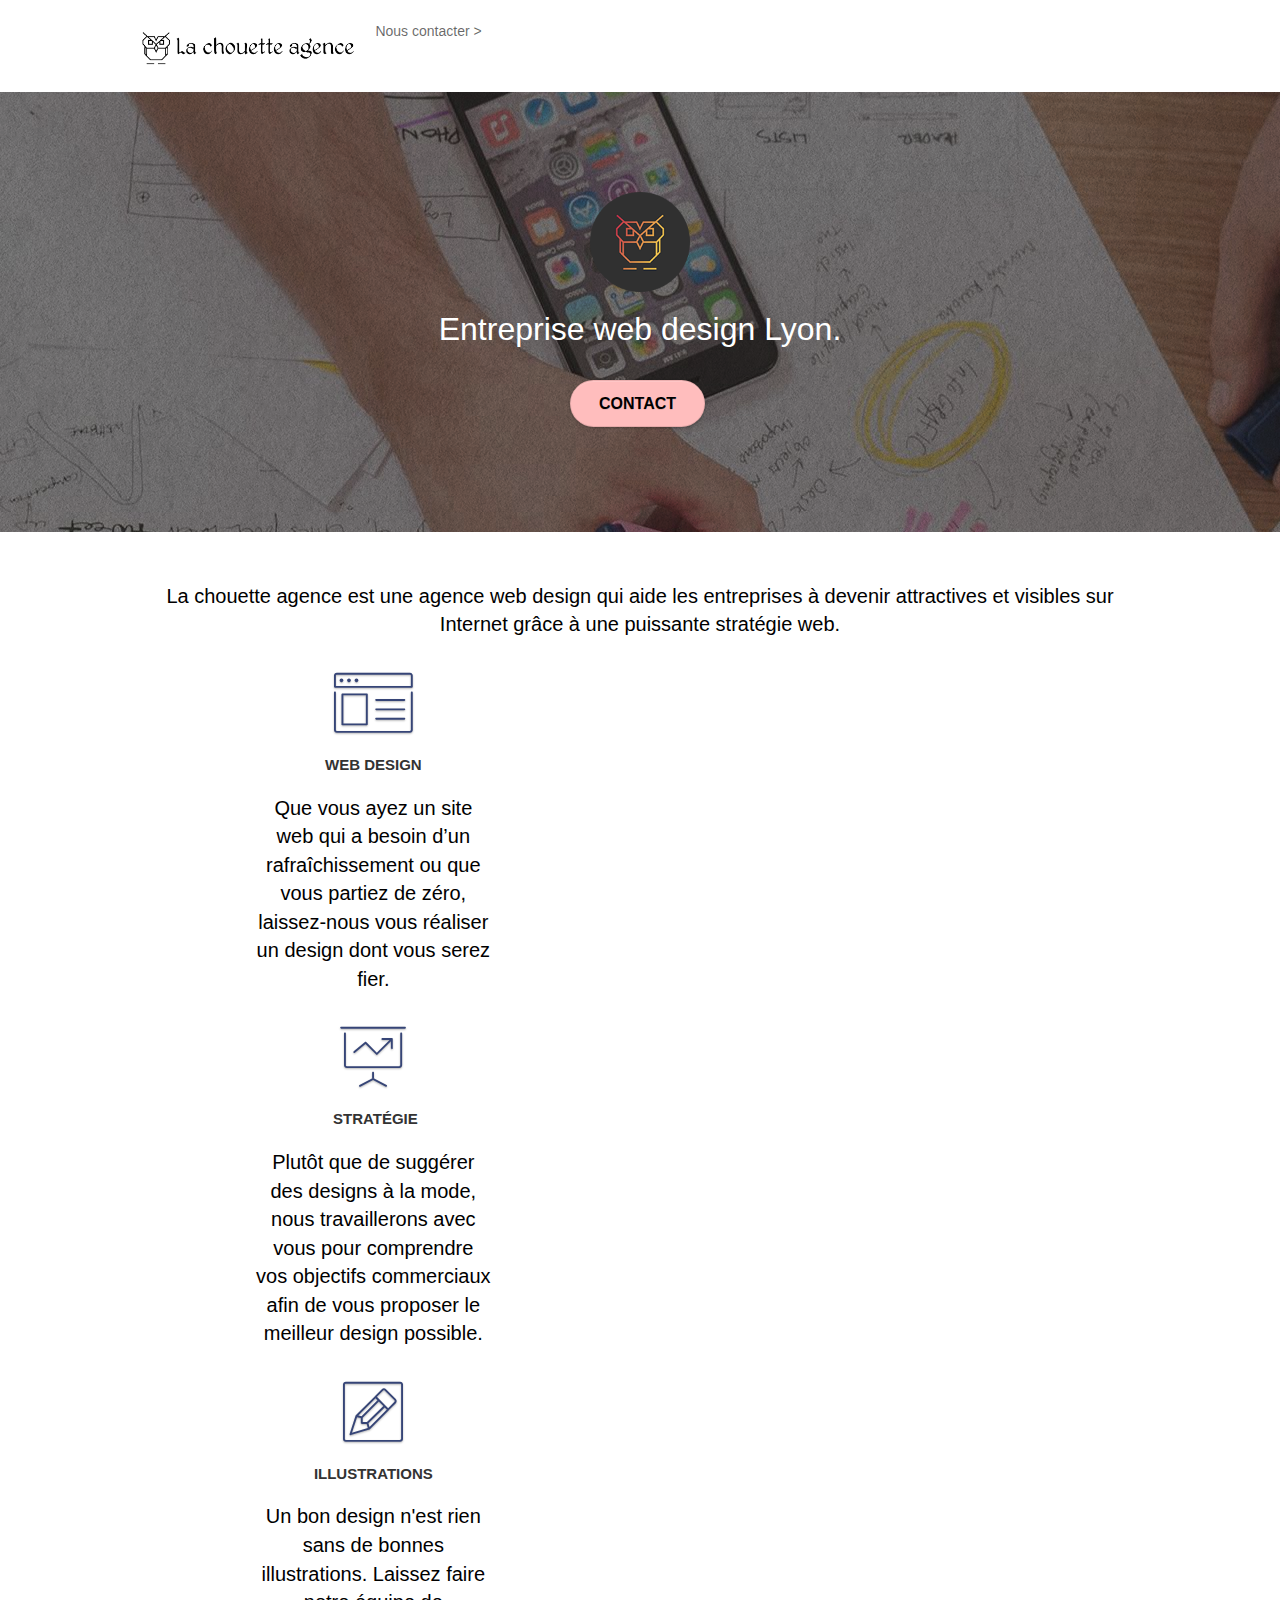
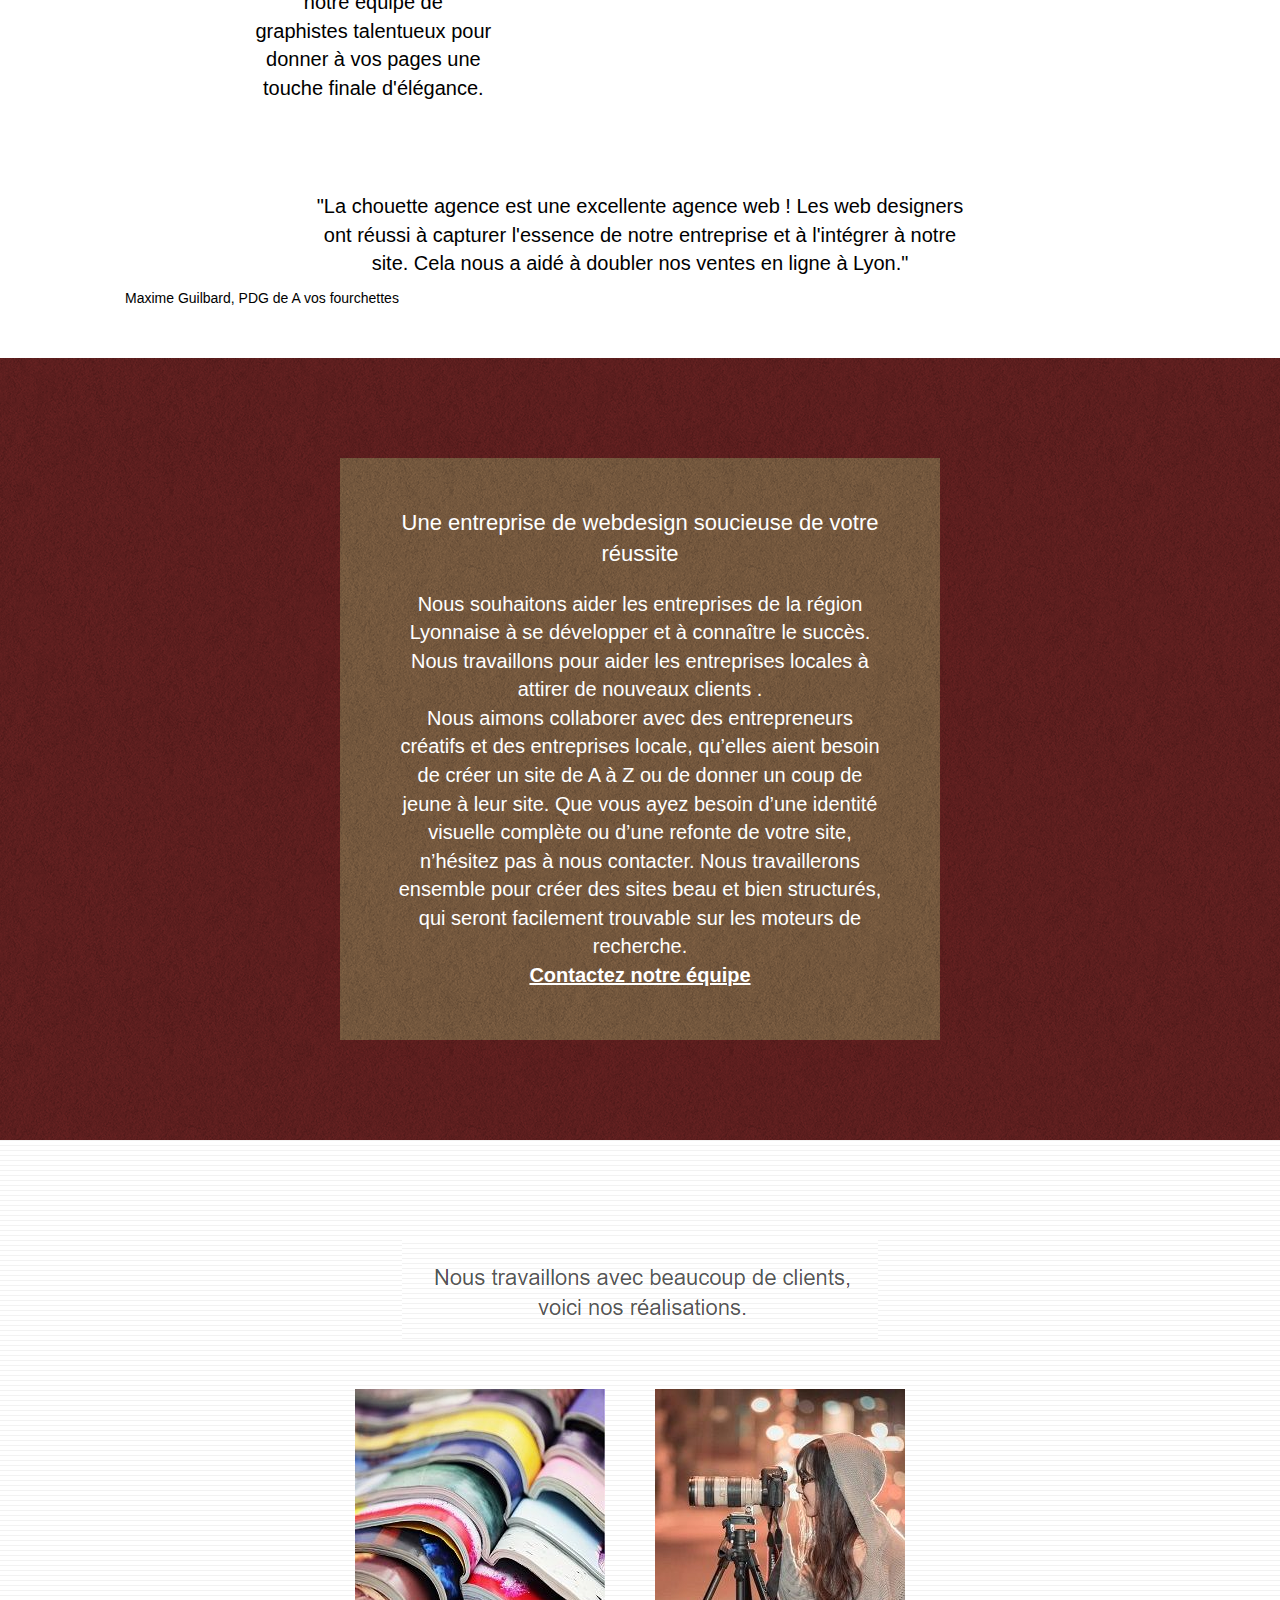
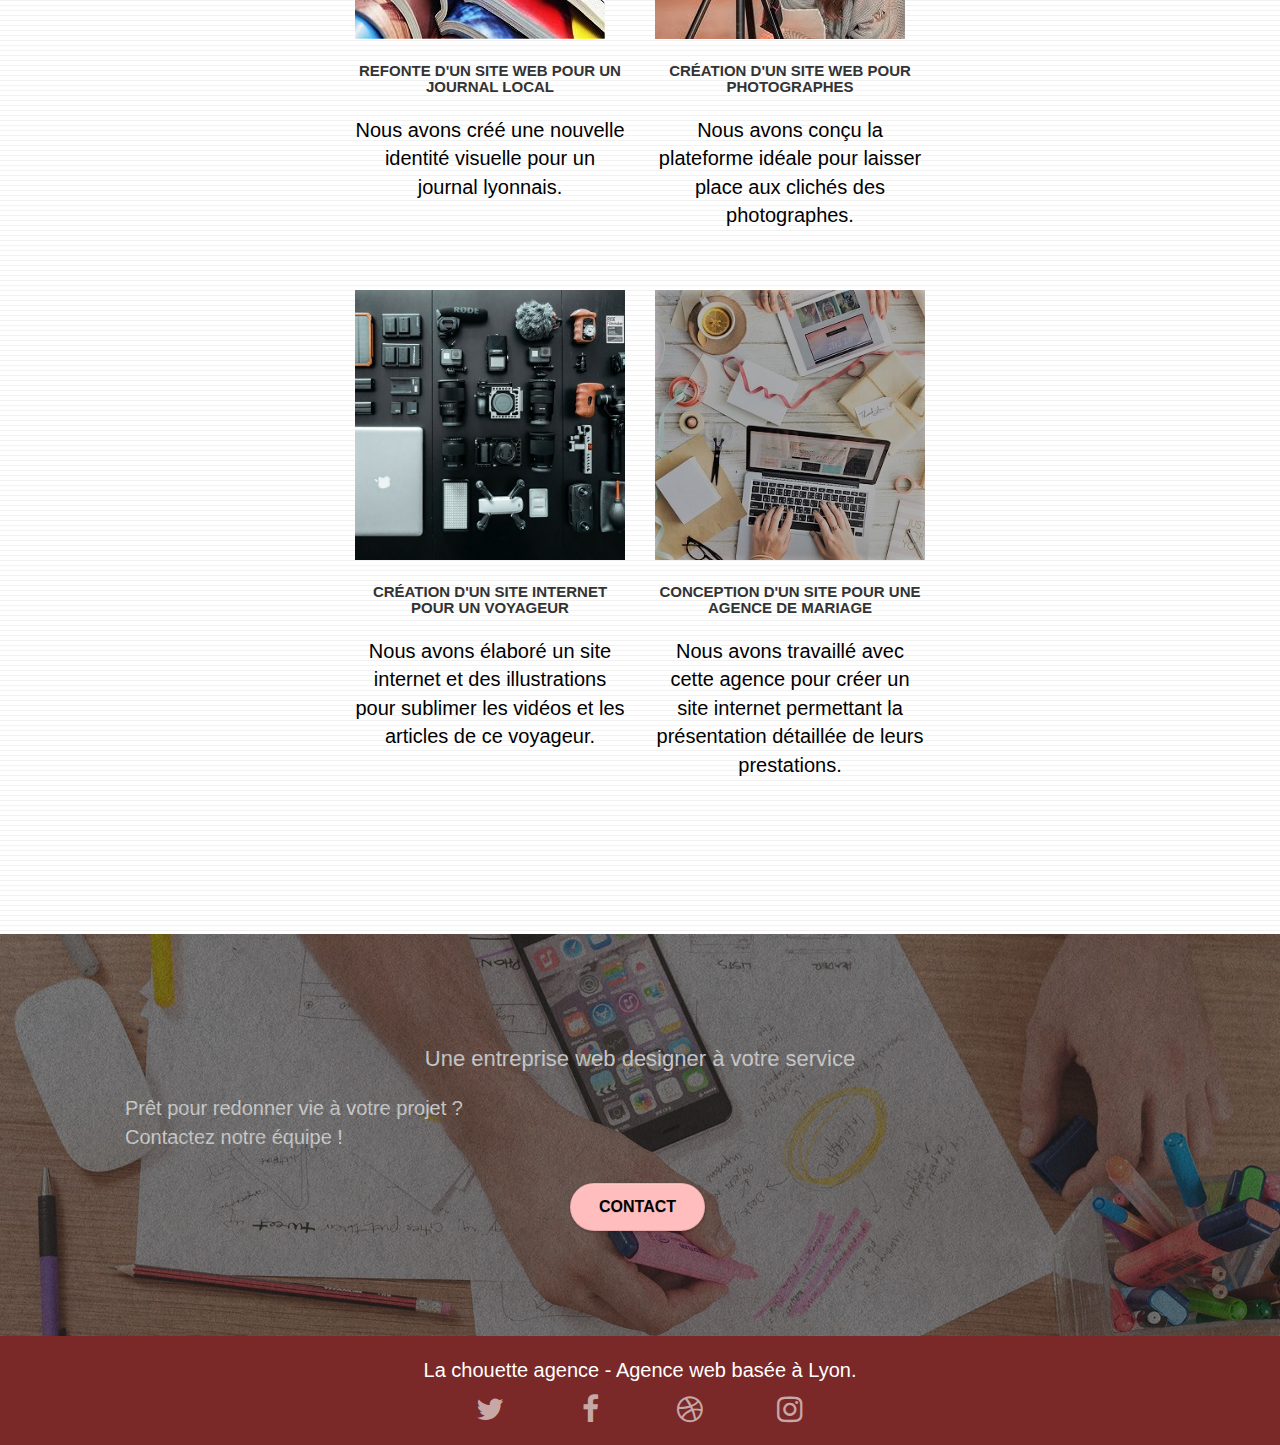
==== index.html @ 194d3751 "Correction erreurs w3c" ====
<!doctype html>
<html lang="fr">
<head>
	<meta charset="utf-8">
	<meta name="keywords" content="seo, google, site web, site internet, agence design paris, agence design, agence design,agence design,agence design,agence design,agence design,agence design,agence design,agence design">
    <meta name="description" content="Agence web design basée sur Lyon spécialisée dans la création, la refonte de site internet pour aider les entreprises locales à attirer de nouveaux clients.">
	<meta name="viewport" content="width=device-width, initial-scale=1.0, viewport-fit=cover">
	<meta name="robot" content="noindex,follow">
    <link rel="shortcut icon" type="image/png" href="favicon.jpg">
    
	<link rel="stylesheet" type="text/css" href="./css/bootstrap.min.css">
	<link rel="stylesheet" type="text/css" href="style.css">
	<link rel="stylesheet" type="text/css" href="./css/font-awesome.min.css">
	<link rel="stylesheet" type="text/css" href="./css/et-line.min.css">


    <title>La chouette agence - Accueil</title>

    
<!-- Analytics -->
 
<!-- Analytics END -->
    
</head>
<body>
<!-- Principal conteneur -->
<div class="page-container">
    
<!-- bloc-0 -->
<div class="bloc bgc-white l-bloc " id="bloc-0">
	<div class="container bloc-sm">

		<nav class="navigation navbar row">
			<div class="navbar-header">
				<a class="navbar-brand" href="index.html"><img src="img/la-chouette-agence.png" alt="paris web design logo agence web meilleure agence" height="40" /></a>
				<button id="nav-toggle" type="button" class="ui-navbar-toggle navbar-toggle" data-toggle="collapse" data-target=".navbar-1">
					<span class="sr-only">Toggle navigation</span>
				</button>
			</div>
			<div class="contact"><a href="contact.html">Nous contacter &gt;</a></div>
		</nav>
	</div>
</div>
<!-- bloc-0 END -->

<!-- bloc-1-presentation -->
<div class="bloc bgc-dark-slate-blue bg-banniere d-bloc bg-t-edge bloc-bg-texture texture-paper b-parallax" id="bloc-1-hero">
	<div class="container bloc-lg">
		<div class="row tight-width-whitespace">
			<div class="col-sm-12">
				<img src="img/logo.png" class="center-block image-resize-mode" width="100" alt="La chouette agence, agence web paris, création logo paris" />
				<h1 class="text-center hero-bloc-text tc-white ">
					Entreprise web design Lyon.
					</h1>
				<div class="text-center">
					<a href="contact.html" class="btn btn-lg btn-clean btn-rd cta-hero btn-atomic-tangerine" id="cta-hero">Contact</a>
				</div>
			</div>
		</div>
	</div>
</div>
<!-- bloc-1-presentation END -->

<!-- bloc-2-services -->
<div class="bloc bgc-white l-bloc" id="bloc-2-services">
	<div class="container bloc-md">
		<div class="row introduction">
			<p class="intro col-sm-12 text-center">
			La chouette agence est une agence web design qui aide les entreprises à devenir attractives et visibles sur Internet grâce à une puissante stratégie web.
			</p>
		</div>

		<div class="row voffset-lg med-width-whitespace">
			<div class="col-sm-4">
				<div class="text-center">
					<span class="et-icon-browser sm-shadow icon-dark-slate-blue icons icon-lg"></span>
				</div>
				<h3 class="mg-md text-center">
					Web design
				</h3>
				<p class="text-center">
					Que vous ayez un site web qui a besoin d&rsquo;un rafraîchissement ou que vous partiez de zéro, laissez-nous vous réaliser un design dont vous serez fier.
				</p>
			</div>
			<div class="col-sm-4">
				<div class="text-center">
					<span class="et-icon-presentation sm-shadow icon-dark-slate-blue icons icon-lg"></span>
				</div>
				<h3 class="mg-md text-center">
					&nbsp;Stratégie
				</h3>
				<p class="text-center ">
					Plutôt que de suggérer des designs à la mode, nous travaillerons avec vous pour comprendre vos objectifs commerciaux afin de vous proposer le meilleur design possible.<br>
				</p>
			</div>
			<div class="col-sm-4">
				<div class="text-center">
					<span class="et-icon-edit sm-shadow icon-dark-slate-blue icons icon-lg"></span>
				</div>
				<h3 class="mg-md text-center">
					Illustrations
				</h3>
				<p class="text-center ">
					Un bon design n'est rien sans de bonnes illustrations. Laissez faire notre équipe de graphistes talentueux pour donner à vos pages une touche finale d'élégance.
				</p>
			</div>
		</div>
		<div class="row voffset-lg voffset">
			<div class="col-xs-12 col-md-8 col-md-offset-2 text-center notice">
				<p class="quote">"La chouette agence est une excellente agence web ! Les web designers ont réussi à capturer l'essence de notre entreprise et à l'intégrer à notre site. Cela nous a aidé à doubler nos ventes en ligne à Lyon."</div> 
				<div class="author">Maxime Guilbard, PDG de A vos fourchettes</div>
			</div>
		</div>
	</div>
</div>
<!-- bloc-2-services END -->

<!-- bloc-3-what-i-do -->
<div class="bloc tc-white bgc-atomic-tangerine bg-presentation d-bloc bloc-bg-texture texture-paper b-parallax" id="bloc-3-what-i-do">
	<div class="container bloc-lg">
		<div class="row tight-width-whitespace black-background">
			<div class="col-sm-12">
				<h2 class="mg-md text-center tc-white">
					Une entreprise de webdesign soucieuse de votre réussite
				</h2>
				<p class="text-center white">
					Nous souhaitons aider les entreprises de la région Lyonnaise à se développer et à connaître le succès. Nous travaillons pour aider les entreprises locales à attirer de nouveaux clients .<br>
					Nous aimons collaborer avec des entrepreneurs créatifs et des entreprises locale, qu’elles aient besoin de créer un site de A à Z ou de donner un coup de jeune à leur site. Que vous ayez besoin d’une identité visuelle complète ou d’une refonte de votre site, n’hésitez pas à nous contacter. Nous travaillerons ensemble pour créer des sites beau et bien structurés, qui seront facilement trouvable sur les moteurs de recherche. <br><a class="ltc-white bold-link" href="contact.html">Contactez notre équipe</a><br>
				</p>
			</div>
		</div>
	</div>
</div>
<!-- bloc-3-what-i-do END -->

<!-- bloc-4-portfolio -->
<div class="bloc bgc-white bg-lines-h2-bg bg-repeat l-bloc" id="bloc-4-portfolio">
	<div class="container bloc-lg">
		<div class="row">
			<div class="col-sm-12 text-center">
				<img alt="agence web, agence web paris, web design paris, stratégie web" src="img/title2.png" />
			</div>
		</div>
		<div class="row tight-width-whitespace portfolio-row">
			<div class="col-sm-6">
				<a href="#" data-lightbox="img/1.jpg" data-gallery-id="gallery-1" data-caption="Refonte d'un site web pour un journal local" data-frame="snapshot-lb"><img src="img/1.jpg" alt="paris web design logo agence web meilleure agence et refonte site web journal" class="img-responsive portfolio-thumb" /></a>
				<h3 class="mg-md text-center">
					Refonte d'un site web pour un journal local
				</h3>
				<p class="text-center">
					Nous avons créé une nouvelle identité visuelle pour un journal lyonnais.
				</p>
			</div>
			<div class="col-sm-6">
				<a href="#" data-lightbox="img/2.jpg" data-gallery-id="gallery-1" data-caption="Création d'un site web pour photographes" data-frame="snapshot-lb"><img src="img/2.jpg" class="img-responsive portfolio-thumb" alt="paris web design logo agence web meilleure agence, Création d'un site web pour photographes" /></a>
				<h3 class="mg-md text-center">
					Création d'un site web pour photographes
				</h3>
				<p class="text-center">
					Nous avons conçu la plateforme idéale pour laisser place aux clichés des photographes.
				</p>
			</div>
		</div>
		<div class="row tight-width-whitespace portfolio-row">
			<div class="col-sm-6">
				<a href="#" data-lightbox="img/3.bmp" data-gallery-id="gallery-1" data-caption="Création d'un site internet pour un voyageur" data-frame="snapshot-lb"><img src="img/3.bmp" class="img-responsive portfolio-thumb" alt="paris web design logo agence web meilleure agence, Création d'un site web pour voyageur"/></a>
				<h3 class="mg-md text-center">
					Création d'un site internet pour un voyageur
				</h3>
				<p class="text-center">
					Nous avons élaboré un site internet et des illustrations pour sublimer les vidéos et les articles de ce voyageur.
				</p>
			</div>
			<div class="col-sm-6">
				<a href="#" data-lightbox="img/4.bmp" data-gallery-id="gallery-1" data-caption="Conception d'un site pour une agence de mariage" data-frame="snapshot-lb"><img src="img/4.bmp" class="img-responsive portfolio-thumb" alt="paris web design logo agence web meilleure agence, Création d'un site web pour agence de mariage" /></a>
				<h3 class="mg-md text-center">
					Conception d'un site pour une agence de mariage
				</h3>
				<p class="text-center">
					Nous avons travaillé avec cette agence pour créer un site internet permettant la présentation détaillée de leurs prestations.
				</p>
			</div>
		</div>
	</div>
</div>
<!-- bloc-4-portfolio END -->

<!-- bloc-5-cta -->
<div class="bloc bgc-dark-slate-blue bg-banniere d-bloc bloc-bg-texture texture-paper" id="bloc-5-cta">
	<div class="container bloc-lg">
		<div class="row">
			<h2 class="mg-md text-center tc-white">
				Une entreprise web designer à votre service
			</h2>
			<p class="white">
				Prêt pour redonner vie à votre projet ?<br>Contactez notre équipe !
			</p>
			<div class="col-sm-12 text-center">
				<a href="contact.html" class="btn btn-atomic-tangerine btn-clean btn-rd btn-lg cta-hero">Contact</a>
			</div>
		</div>
	</div>
</div>
<!-- bloc-5-cta END -->

<!-- Footer - bloc-8 -->
<div class="bloc bgc-atomic-tangerine d-bloc" id="bloc-8">
	<div class="container bloc-sm">
		<div class="row">
			<div class="col-sm-12">
				<p class="text-center white">
					La chouette agence - Agence web basée à Lyon.<br>
				</p>
				<div class="row row-no-gutters social">
					<div class="col-sm-3">
						<div class="text-center">
							<a class="social" href="index.html"><span class="fa fa-twitter icon-md"></span></a>
						</div>
					</div>
					<div class="col-sm-3">
						<div class="text-center">
							<a class="social" href="index.html"><span class="fa fa-facebook icon-md"></span></a>
						</div>
					</div>
					<div class="col-sm-3">
						<div class="text-center">
							<a class="social" href="index.html"><span class="fa fa-dribbble icon-md"></span></a>
						</div>
					</div>
					<div class="col-sm-3">
						<div class="text-center">
							<a class="social" href="index.html"><span class="fa fa-instagram icon-md"></span></a>
						</div>
					</div>
				</div>
			</div>
		</div>
	</div>
</div>
<!-- Footer - bloc-8 END -->

<!-- Principal conteneur END -->
<script src="./js/jquery-2.1.0.min.js"></script>
<script src="./js/bootstrap.js"></script>
<script src="./js/blocs.js"></script>
<script src="./js/jquery.touchSwipe.js" defer></script>
<script src="./js/gmaps.js"></script>
</body>
</html>
---- style.css ----
body{margin:0;padding:0;background:#FFF;overflow-x:hidden;-webkit-font-smoothing:antialiased;-moz-osx-font-smoothing:grayscale}.contact_information{display:flex;flex-direction:column;color:#000}.text-center{color:#000}.all_form{display:flex;flex-direction:column}p{font-size:11px}.bloc-7{display:flex;flex-direction:column}a,button{transition:all .3s ease-in-out;outline:none!important}label{color:#000}a:hover{text-decoration:none;cursor:pointer}.details{color:#000}.quote{color:#000}#page-loading-blocs-notifaction{position:fixed;top:0;bottom:0;width:100%;z-index:100000;background:#FFF url(img/pageload-spinner.gif) no-repeat center center}.bloc{width:100%;clear:both;background:50% 50% no-repeat;padding:0 50px;-webkit-background-size:cover;-moz-background-size:cover;-o-background-size:cover;background-size:cover;position:relative}.author{color:#000}.bloc .container{padding-left:0;padding-right:0}.bloc-lg{padding:100px 50px}.bloc-md{padding:50px}.bloc-sm{padding:20px 50px}.bg-center,.bg-l-edge,.bg-r-edge,.bg-t-edge,.bg-b-edge,.bg-tl-edge,.bg-bl-edge,.bg-tr-edge,.bg-br-edge,.bg-repeat{-webkit-background-size:auto!important;-moz-background-size:auto!important;-o-background-size:auto!important;background-size:auto!important}.bg-repeat{background:repeat}.bg-t-edge{background:top no-repeat}.bloc-bg-texture::before{content:"";background-size:2px 2px;position:absolute;top:0;bottom:0;left:0;right:0}.texture-paper::before{background:url(img/texture-paper-compressor.png);background-size:280px 280px}.b-parallax{background-attachment:fixed}.d-bloc{color:rgba(255,255,255,.7)}.d-bloc button:hover{color:rgba(255,255,255,.9)}.d-bloc .icon-round,.d-bloc .icon-square,.d-bloc .icon-rounded,.d-bloc .icon-semi-rounded-a,.d-bloc .icon-semi-rounded-b{border-color:rgba(255,255,255,.9)}.d-bloc .divider-h span{border-color:rgba(255,255,255,.2)}.d-bloc .a-btn,.d-bloc .navbar a,.d-bloc .navbar-brand,.d-bloc a .icon-sm,.d-bloc a .icon-md,.d-bloc a .icon-lg,.d-bloc a .icon-xl,.d-bloc h1 a,.d-bloc h2 a,.d-bloc h3 a,.d-bloc h4 a,.d-bloc h5 a,.d-bloc h6 a,.d-bloc p a{color:rgba(255,255,255,.6)}.d-bloc .a-btn:hover,.d-bloc .navbar a:hover,.d-bloc .navbar-brand:hover,.d-bloc a:hover .icon-sm,.d-bloc a:hover .icon-md,.d-bloc a:hover .icon-lg,.d-bloc a:hover .icon-xl,.d-bloc h1 a:hover,.d-bloc h2 a:hover,.d-bloc h3 a:hover,.d-bloc h4 a:hover,.d-bloc h5 a:hover,.d-bloc h6 a:hover,.d-bloc p a:hover{color:rgba(255,255,255,1)}.d-bloc .navbar-toggle .icon-bar{background:rgba(255,255,255,1)}.d-bloc .btn-wire,.d-bloc .btn-wire:hover{color:rgba(255,255,255,1);border-color:rgba(255,255,255,1)}.d-bloc .panel{color:rgba(0,0,0,.5)}.d-bloc .panel button:hover{color:rgba(0,0,0,.7)}.d-bloc .panel icon{border-color:rgba(0,0,0,.7)}.d-bloc .panel .divider-h span{border-color:rgba(0,0,0,.1)}.d-bloc .panel .a-btn{color:rgba(0,0,0,.6)}.d-bloc .panel .a-btn:hover{color:rgba(0,0,0,1)}.d-bloc .panel .btn-wire,.d-bloc .panel .btn-wire:hover{color:rgba(0,0,0,.7);border-color:rgba(0,0,0,.3)}.d-bloc .panel,.l-bloc{color:rgba(0,0,0,.5)}.d-bloc .panel button:hover,.l-bloc button:hover{color:rgba(0,0,0,.7)}.l-bloc .icon-round,.l-bloc .icon-square,.l-bloc .icon-rounded,.l-bloc .icon-semi-rounded-a,.l-bloc .icon-semi-rounded-b{border-color:rgba(0,0,0,.7)}.d-bloc .panel .divider-h span,.l-bloc .divider-h span{border-color:rgba(0,0,0,.1)}.d-bloc .panel .a-btn,.l-bloc .a-btn,.l-bloc .navbar a,.l-bloc .navbar-brand,.l-bloc a .icon-sm,.l-bloc a .icon-md,.l-bloc a .icon-lg,.l-bloc a .icon-xl,.l-bloc h1 a,.l-bloc h2 a,.l-bloc h3 a,.l-bloc h4 a,.l-bloc h5 a,.l-bloc h6 a,.l-bloc p a{color:rgba(0,0,0,.6)}.d-bloc .panel .a-btn:hover,.l-bloc .a-btn:hover,.l-bloc .navbar a:hover,.l-bloc .navbar-brand:hover,.l-bloc a:hover .icon-sm,.l-bloc a:hover .icon-md,.l-bloc a:hover .icon-lg,.l-bloc a:hover .icon-xl,.l-bloc h1 a:hover,.l-bloc h2 a:hover,.l-bloc h3 a:hover,.l-bloc h4 a:hover,.l-bloc h5 a:hover,.l-bloc h6 a:hover,.l-bloc p a:hover{color:rgba(0,0,0,1)}.l-bloc .navbar-toggle .icon-bar{color:rgba(0,0,0,.6)}.d-bloc .panel .btn-wire,.d-bloc .panel .btn-wire:hover,.l-bloc .btn-wire,.l-bloc .btn-wire:hover{color:rgba(0,0,0,.7);border-color:rgba(0,0,0,.3)}.voffset{margin-top:30px}.voffset-lg{display:flex;flex-direction:column;margin-top:80px}.row-no-gutters{margin-right:0;margin-left:0}.row.row-no-gutters>[class^="col-"],.row.row-no-gutters>[class*=" col-"]{padding-right:0;padding-left:0}#bloc-1-hero h1{font-size:32px}.navbar{margin-bottom:0;z-index:1}.navbar-brand{height:auto;padding:3px 15px;font-size:25px;font-weight:400;font-weight:600;line-height:44px}.navbar-brand img{max-height:200px;margin:0 5px 0 0;display:inline}.navbar-brand img[src$=svg]{min-width:100px}.nav-center .navbar-brand img{margin:0}.navbar .nav{padding-top:2px;margin-right:-16px;float:right;z-index:1}.nav>li{float:left;margin-top:4px;font-size:16px}.navbar-nav .open .dropdown-menu>li>a{text-align:inherit}.nav>li a:hover,.nav>li a:focus{background:transparent}.navbar-toggle{margin:10px 10px 0 0;border:0}.navbar-toggle:hover{background:transparent!important}.navbar-toggle .icon-bar{background-color:rgba(0,0,0,.5);width:26px}.nav-invert .navbar .nav{float:left}.nav-invert .navbar-header,.nav-invert .navbar-brand{float:right;position:relative;z-index:2}.nav>li>.dropdown a{background:none!important;display:block;padding:14px 15px}nav .caret{margin:0 5px}.dropdown-menu .dropdown-menu{top:-8px;left:100%}.dropdown-menu .dropmenu-flow-right{top:100%;left:0;margin-left:-1px;border-top-left-radius:0;border-top-right-radius:0}.dropdown-menu .dropdown span{border:4px solid #000;border-top-color:transparent;border-right-color:transparent;border-bottom-color:transparent;margin:6px -5px 0 0!important;float:right}.mg-md{margin-top:10px;margin-bottom:20px}.mg-lg{margin-top:10px;margin-bottom:40px}.btn{margin:0 5px 5px 0}.btn.pull-right{margin:0 0 5px 5px}.btn-d,.btn-d:hover,.btn-d:focus{color:#FFF;background:rgba(0,0,0,.3)}button{outline:none!important}.btn-rd{border-radius:40px}.btn-clean{border:1px solid rgba(0,0,0,.08);border-bottom-color:rgba(0,0,0,.1);text-shadow:0 1px 0 rgba(0,0,1,.1);box-shadow:0 1px 3px rgba(0,0,1,.25),inset 0 1px 0 0 rgba(255,255,255,.15)}.icon-md{font-size:30px!important;display:flex}.icon-lg{font-size:60px!important}.sm-shadow{text-shadow:0 1px 2px rgba(0,0,0,.3)}.panel-sq,.panel-sq .panel-heading,.panel-sq .panel-footer{border-radius:0}.panel-rd{border-radius:30px}.panel-rd .panel-heading{border-radius:29px 29px 0 0}.panel-rd .panel-footer{border-radius:0 0 29px 29px}.form-control{border-color:rgba(0,0,0,.1);box-shadow:none}.scrollToTop{width:40px;height:40px;position:fixed;bottom:20px;right:20px;opacity:0;z-index:500;transition:all .3s ease-in-out}.scrollToTop span{margin-top:6px}.showScrollTop{font-size:14px;opacity:1}a[data-lightbox]{position:relative;display:block;text-align:center}a[data-lightbox]:hover::before{content:"+";font-family:"HelveticaNeue-Light","Helvetica Neue Light","Helvetica Neue",Helvetica,Arial;font-size:32px;width:50px;height:50px;margin-left:-25px;border-radius:50%;background:rgba(0,0,0,.6);color:#FFF;font-weight:100;z-index:1;position:absolute;top:50%;transform:translateY(-50%);-webkit-transform:translateY(-50%)}a[data-lightbox]:hover img{opacity:.6;-webkit-animation-fill-mode:none;animation-fill-mode:none}#lightbox-modal{display:flex;align-items:center}#lightbox-modal .modal-dialog{width:90%;max-width:900px;margin:0 auto 0}#lightbox-modal .modal-dialog img{max-height:90vh;margin:0 auto}.lightbox-caption{padding:20px;color:#FFF;background:rgba(0,0,0,.5);position:absolute;left:15px;right:15px;bottom:5px}.close-lightbox{color:#FFF;font-size:30px;position:absolute;top:20px;right:20px;z-index:20;background:rgba(0,0,0,.5);border:none;line-height:30px;padding:0 9px 5px;opacity:.3}.close-lightbox:hover,.next-lightbox:hover,.prev-lightbox:hover{opacity:1;color:#FFF}.next-lightbox,.prev-lightbox{font-size:20px;color:rgba(255,255,255,.9);background:rgba(0,0,0,.5);transition:all .2s ease-in-out;position:absolute;top:45%;z-index:1;opacity:.4}.next-lightbox{padding:6px 8px 1px 13px;right:25px}.prev-lightbox{padding:6px 13px 1px 10px;left:25px}.snapshot-lb .modal-body{padding-bottom:45px}.snapshot-lb .lightbox-caption{padding:0;color:rgba(0,0,0,.5);background:none}h1,h2,h3,h4,h5,h6,p,.btn,a{font-family:"helvetica";font-weight:400;color:#FFF}.container{max-width:1000px}.hero-bloc-text{font-size:38px}.hero-bloc-text-sub{font-size:36px}.statement-bloc-text{line-height:26px;font-style:italic;font-size:20px;text-align:center;font-weight:lighter;max-width:520px;margin:auto auto auto auto}p{font-size:20px}label{font-size:20px}.tight-width-whitespace{max-width:600px;margin:auto auto auto auto}.h1{font-size:20px;font-family:"Open Sans"}.cta-hero{margin-top:22px;color:#000000!important;text-transform:uppercase;padding:12px 28px 12px 28px;font-size:16px;font-weight:700}.social{max-width:400px;margin:auto auto auto auto}h2{font-size:22px;line-height:1.4em}h3{font-size:15px;text-transform:uppercase;font-weight:700;color:#333333!important}.med-width-whitespace{max-width:800px;margin:auto auto auto auto;box-shadow:0 0 0 #000}h1{color:#FFFFFF!important}h4{color:#333333!important}.icons{margin-bottom:14px;margin-top:24px}.white{color:#FFF}.portfolio-thumb{margin-bottom:24px}.portfolio-row{margin-bottom:44px;margin-top:50px}.avatar{box-shadow:0 4px 9px rgba(0,0,0,.3)}.black-background{background-color:rgba(165,147,99,.7);padding:40px 40px 40px 40px}.bold-link{font-weight:900;text-decoration:underline!important}.bgc-white{background-color:#FFF}.bgc-dark-slate-blue{background-color:#364577}.bgc-atomic-tangerine{background-color:#7A2828}.tc-white{color:#FFF}.btn-atomic-tangerine{background:#FFBDBD;color:black!important}.btn-atomic-tangerine:hover{background:#c27956!important;color:#FFFFFF!important}.ltc-white{color:#FFFFFF!important}.ltc-white:hover{color:#cccccc!important}.ltc-atomic-tangerine{color:#7A2828!important}.ltc-atomic-tangerine:hover{color:#c27956!important}.icon-dark-slate-blue{color:#364577!important;border-color:#364577!important}.bg-dots-bg{background-image:url(img/dots-bg-compressor.png)}.bg-lines-h2-bg{background-image:url(img/lines-h2-bg-compressor.png)}.bg-banniere{background-image:url(img/la-chouette-agence-banniere-compressor.jpg)}.bg-presentation{background-image:url(img/image-de-presentation.bmp)}@media (max-width:400px){.bloc{padding-left:0;padding-right:0}}@media (min-width:768px){.site-navigation{position:absolute;top:50%;right:20px;transform:translate(0,-50%);-webkit-transform:translateY(-50%)}.nav>li .dropdown-menu a,.nav>li .dropdown-menu a:hover{color:#484848}.nav-invert .site-navigation{left:0;right:0}.nav-center{text-align:center}.nav-center .navbar-header{width:100%}.nav-center .navbar-header,.nav-center .navbar-brand,.nav-center .nav>li{float:none;display:inline-block}.nav-center .site-navigation{position:relative;width:100%;right:0;margin-right:0;margin-top:20px}.nav-center.mini-nav .navbar-toggle{float:none;margin:10px auto 0}}@media (max-width:767px){.page-container{overflow-x:hidden;position:relative}.bloc-mob-center-text{text-align:center}h1,h2,h3,h4,h5,h6,p,#disqus_thread{padding-left:10px!important;padding-right:10px!important}.b-parallax{background-attachment:scroll}.navbar .nav{padding-top:0;border-top:1px solid rgba(0,0,0,.2);float:none!important}.navbar.row{margin-left:0;margin-right:0}.site-navigation{position:inherit;transform:none;-webkit-transform:none;-ms-transform:none}.nav>li{margin-top:0;border-bottom:1px solid rgba(0,0,0,.1);background:rgba(0,0,0,.05);text-align:left;padding-left:15px;width:100%}.nav>li:hover{background:rgba(0,0,0,.08)}.dropdown .dropdown a .caret{float:none;margin:5px 0 0 10px!important;border:4px solid #000;border-bottom-color:transparent;border-right-color:transparent;border-left-color:transparent}#hero-bloc .navbar .nav{background:rgba(0,0,0,.8)}#hero-bloc .navbar .nav a{color:rgba(255,255,255,.6)}.hero{padding:50px 0}.hero-nav{left:-1px;right:-1px}.navbar-collapse{padding:0;overflow-x:hidden;-webkit-box-shadow:none;box-shadow:none}.navbar-brand img{max-height:40px;width:auto}.nav-invert .navbar-header{float:none;width:100%}.nav-invert .navbar-toggle{float:left;margin-left:10px}.bloc{padding-left:0;padding-right:0}.bloc-xxl,.bloc-xl,.bloc-lg{padding:40px 0}.bloc-sm,.bloc-md{padding-left:0;padding-right:0}.bloc-tile-2 .container,.bloc-tile-3 .container,.bloc-tile-4 .container,.bloc-fill-screen .fill-bloc-top-edge,.bloc-fill-screen .fill-bloc-bottom-edge{padding-left:0;padding-right:0}.a-block{padding:0 10px}.btn-dwn{display:none}.voffset{margin-top:5px}.voffset-md{margin-top:20px}.voffset-lg{margin-top:30px}form{padding:5px}.close-lightbox{display:inline-block}.blocsapp-device-iphone5{background-size:216px 425px;padding-top:60px;width:216px;height:425px}.blocsapp-device-iphone5 img{width:180px;height:320px}}@media (max-width:991px){.container{width:100%}.b-parallax{background-attachment:scroll}.page-container,#hero-bloc{overflow-x:hidden;position:relative}.bloc-group,.bloc-group .bloc{display:block;width:100%}.bloc-fill-screen .fill-bloc-top-edge,.bloc-fill-screen .fill-bloc-bottom-edge{padding:0 20px}@media (min-width:768px) and (max-width:992px){.navbar .nav{max-width:80%}.nav-center.navbar .nav{max-width:100%}}@media only screen and (min-width:768px) and (max-width:1024px) and (orientation:landscape){.b-parallax{background-attachment:scroll}}@media (max-width:1024px){.bloc{padding-left:20px;padding-right:20px}.bloc.full-width-bloc,.bloc-tile-2.full-width-bloc .container,.bloc-tile-3.full-width-bloc .container,.bloc-tile-4.full-width-bloc .container{padding-left:0;padding-right:0}}@media only screen and (min-width:1024px) and (max-width:1366px) and (-webkit-min-device-pixel-ratio:1.5){.b-parallax{background-attachment:scroll}}
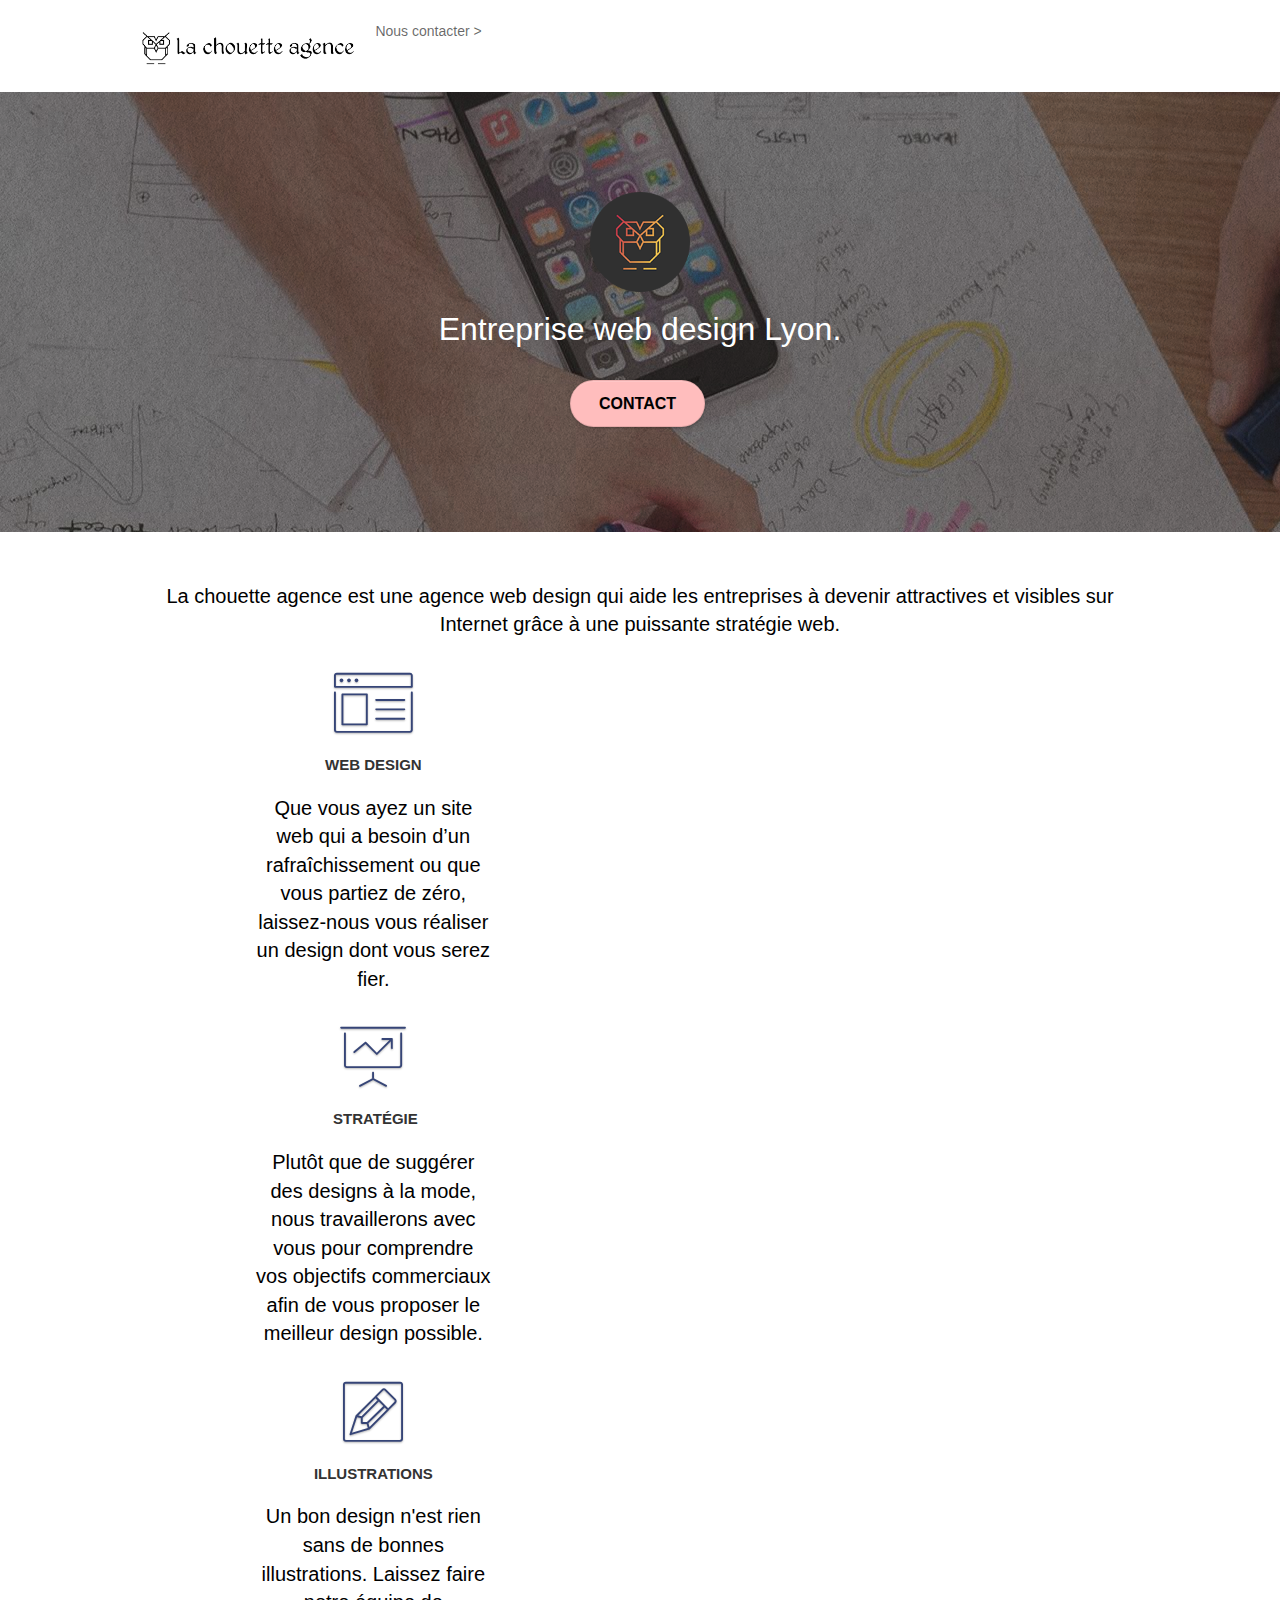
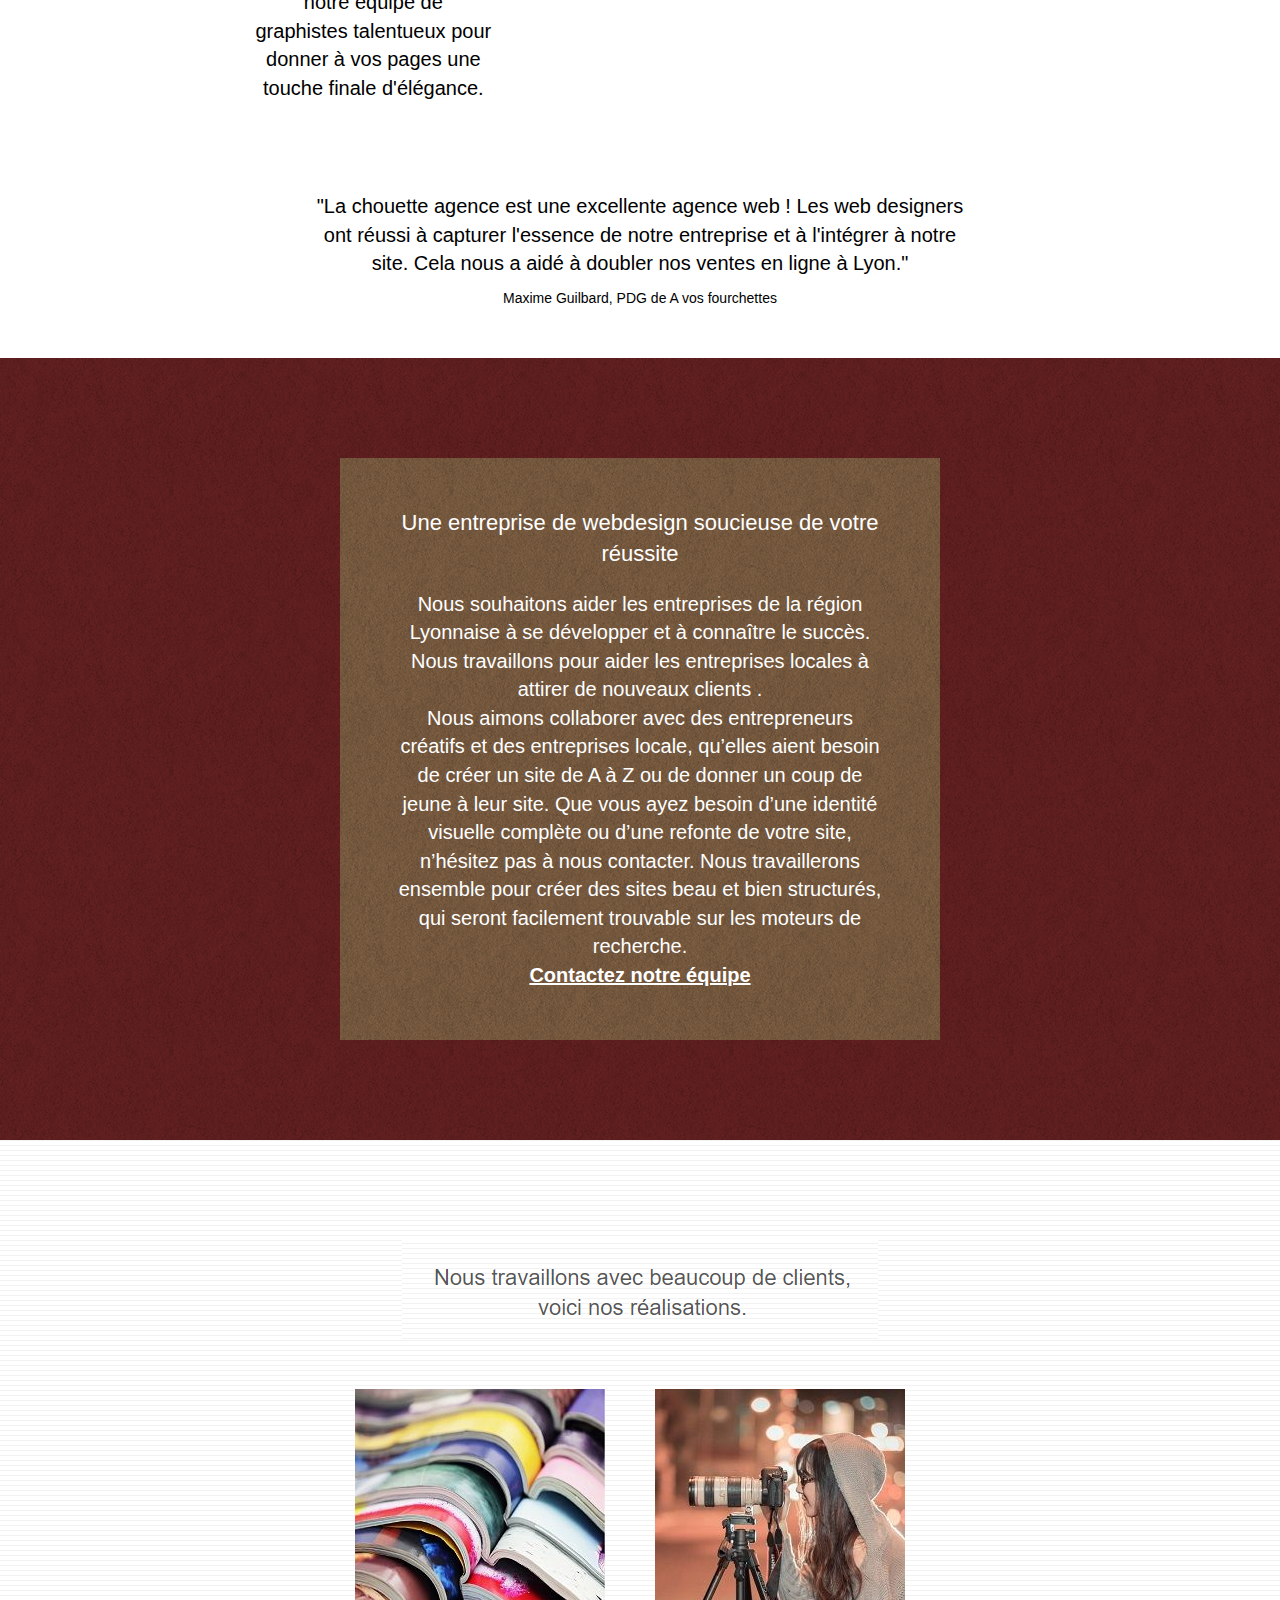
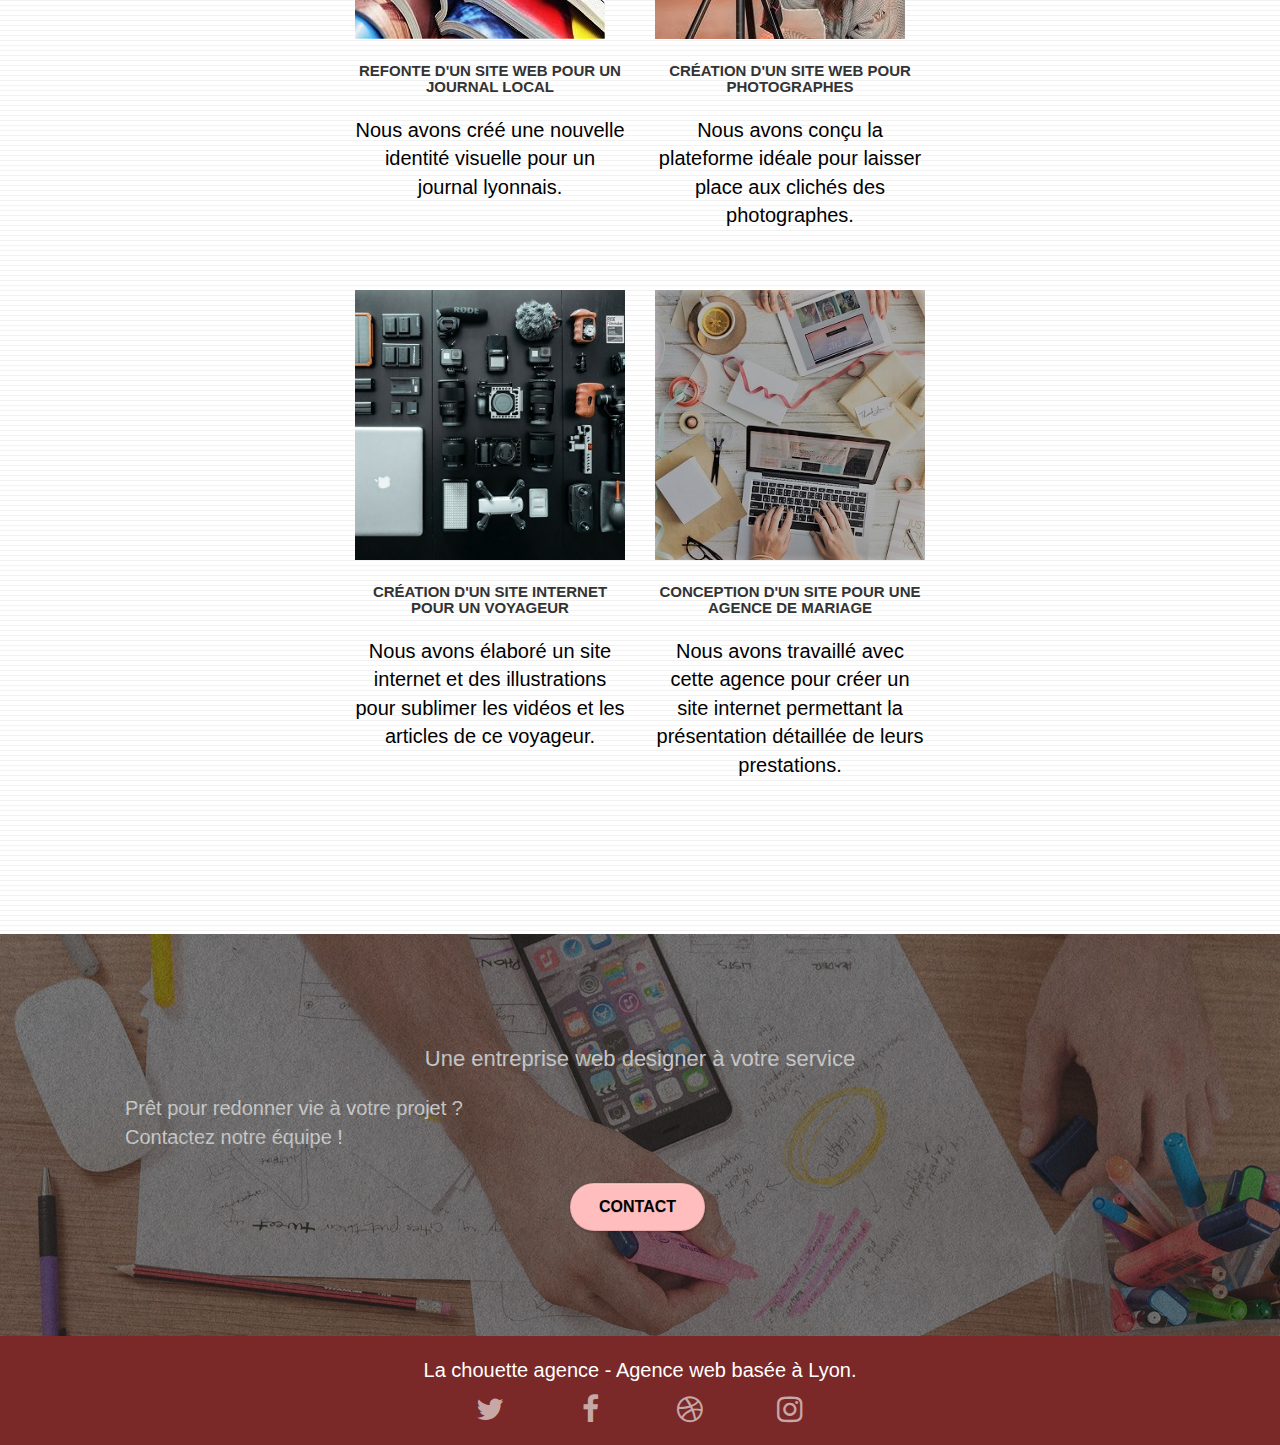
==== commit f758017e: "Correction erreur html" ====
--- a/index.html
+++ b/index.html
@@ -51,7 +51,7 @@
 				<img src="img/logo.png" class="center-block image-resize-mode" width="100" alt="La chouette agence, agence web paris, création logo paris" />
 				<h1 class="text-center hero-bloc-text tc-white ">
 					Entreprise web design Lyon.
-					</h1>
+				</h1>
 				<div class="text-center">
 					<a href="contact.html" class="btn btn-lg btn-clean btn-rd cta-hero btn-atomic-tangerine" id="cta-hero">Contact</a>
 				</div>
@@ -107,7 +107,7 @@
 		</div>
 		<div class="row voffset-lg voffset">
 			<div class="col-xs-12 col-md-8 col-md-offset-2 text-center notice">
-				<p class="quote">"La chouette agence est une excellente agence web ! Les web designers ont réussi à capturer l'essence de notre entreprise et à l'intégrer à notre site. Cela nous a aidé à doubler nos ventes en ligne à Lyon."</div> 
+				<p class="quote">"La chouette agence est une excellente agence web ! Les web designers ont réussi à capturer l'essence de notre entreprise et à l'intégrer à notre site. Cela nous a aidé à doubler nos ventes en ligne à Lyon."</p> 
 				<div class="author">Maxime Guilbard, PDG de A vos fourchettes</div>
 			</div>
 		</div>
@@ -125,7 +125,8 @@
 				</h2>
 				<p class="text-center white">
 					Nous souhaitons aider les entreprises de la région Lyonnaise à se développer et à connaître le succès. Nous travaillons pour aider les entreprises locales à attirer de nouveaux clients .<br>
-					Nous aimons collaborer avec des entrepreneurs créatifs et des entreprises locale, qu’elles aient besoin de créer un site de A à Z ou de donner un coup de jeune à leur site. Que vous ayez besoin d’une identité visuelle complète ou d’une refonte de votre site, n’hésitez pas à nous contacter. Nous travaillerons ensemble pour créer des sites beau et bien structurés, qui seront facilement trouvable sur les moteurs de recherche. <br><a class="ltc-white bold-link" href="contact.html">Contactez notre équipe</a><br>
+					Nous aimons collaborer avec des entrepreneurs créatifs et des entreprises locale, qu’elles aient besoin de créer un site de A à Z ou de donner un coup de jeune à leur site. Que vous ayez besoin d’une identité visuelle complète ou d’une refonte de votre site, n’hésitez pas à nous contacter. Nous travaillerons ensemble pour créer des sites beau et bien structurés, qui seront facilement trouvable sur les moteurs de recherche. <br>
+					<a class="ltc-white bold-link" href="contact.html">Contactez notre équipe</a>
 				</p>
 			</div>
 		</div>
@@ -156,9 +157,7 @@
 				<h3 class="mg-md text-center">
 					Création d'un site web pour photographes
 				</h3>
-				<p class="text-center">
-					Nous avons conçu la plateforme idéale pour laisser place aux clichés des photographes.
-				</p>
+				<p class="text-center">Nous avons conçu la plateforme idéale pour laisser place aux clichés des photographes.</p>
 			</div>
 		</div>
 		<div class="row tight-width-whitespace portfolio-row">
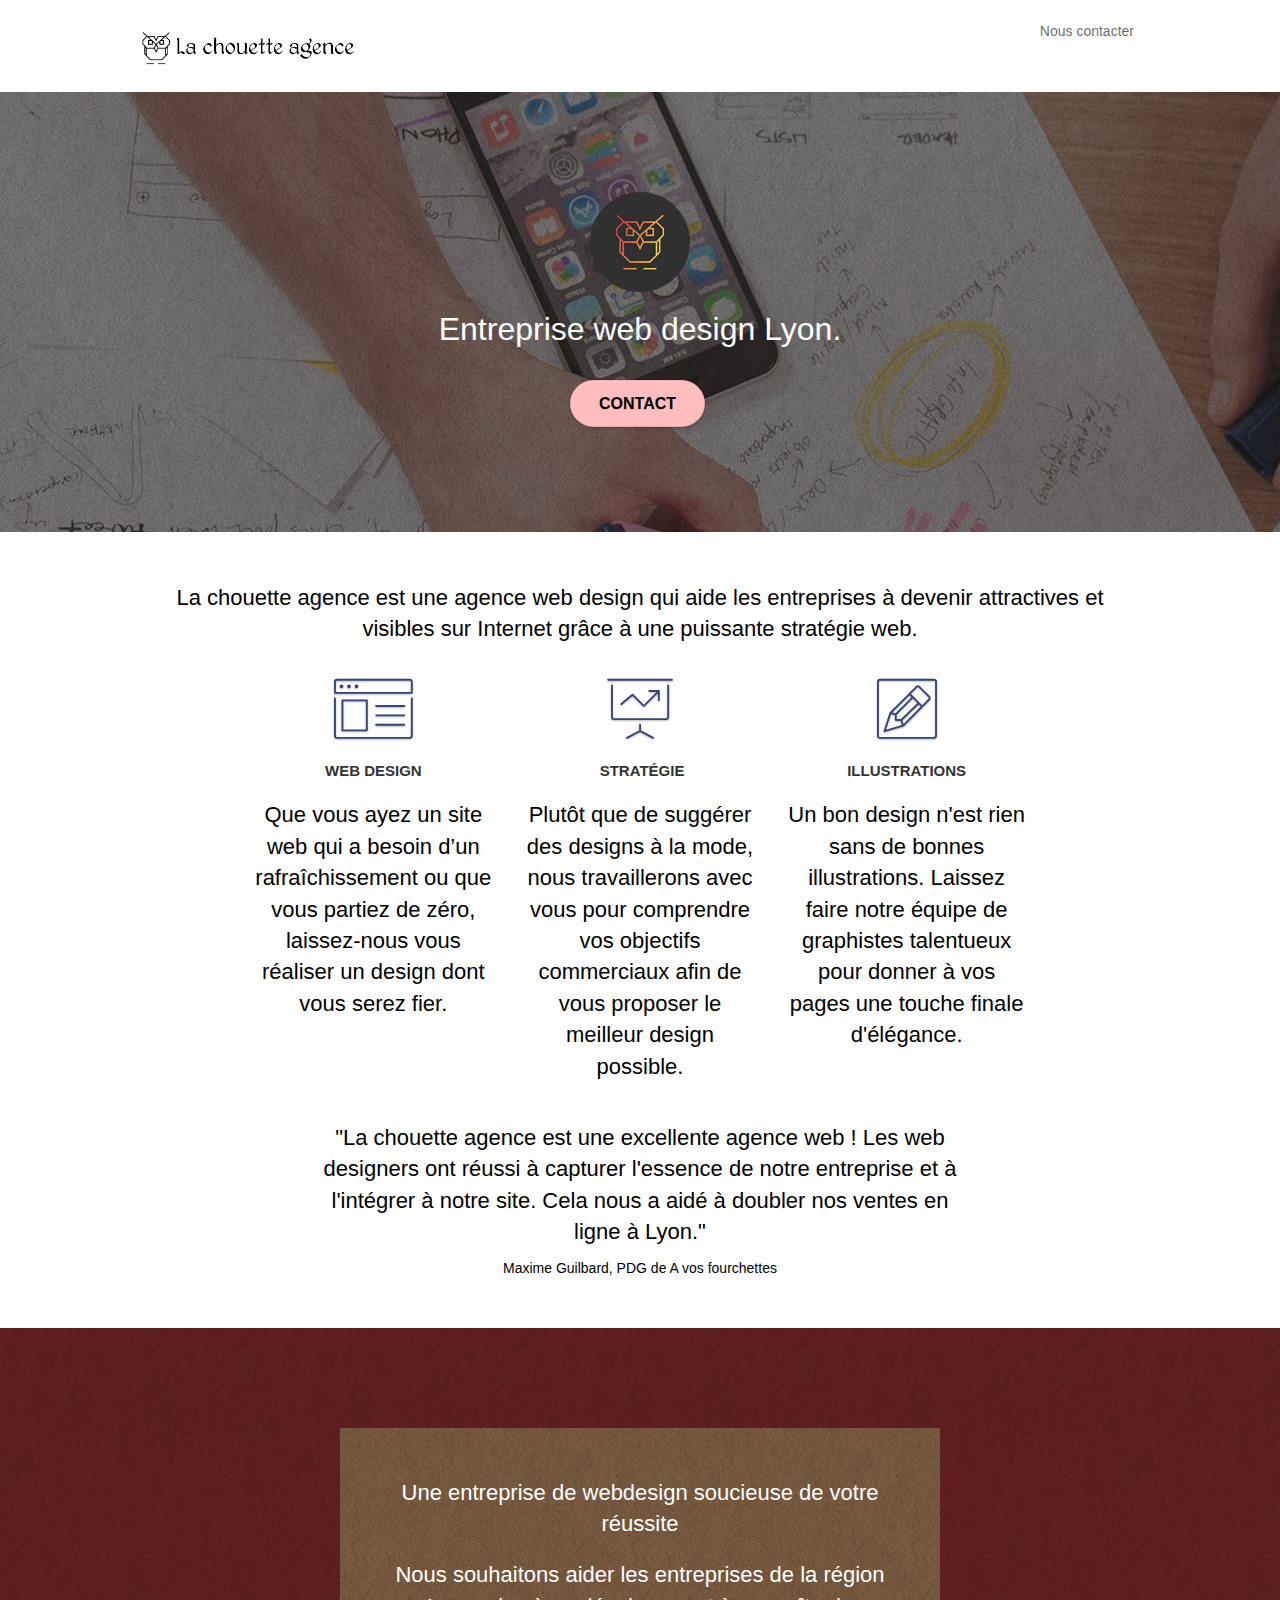
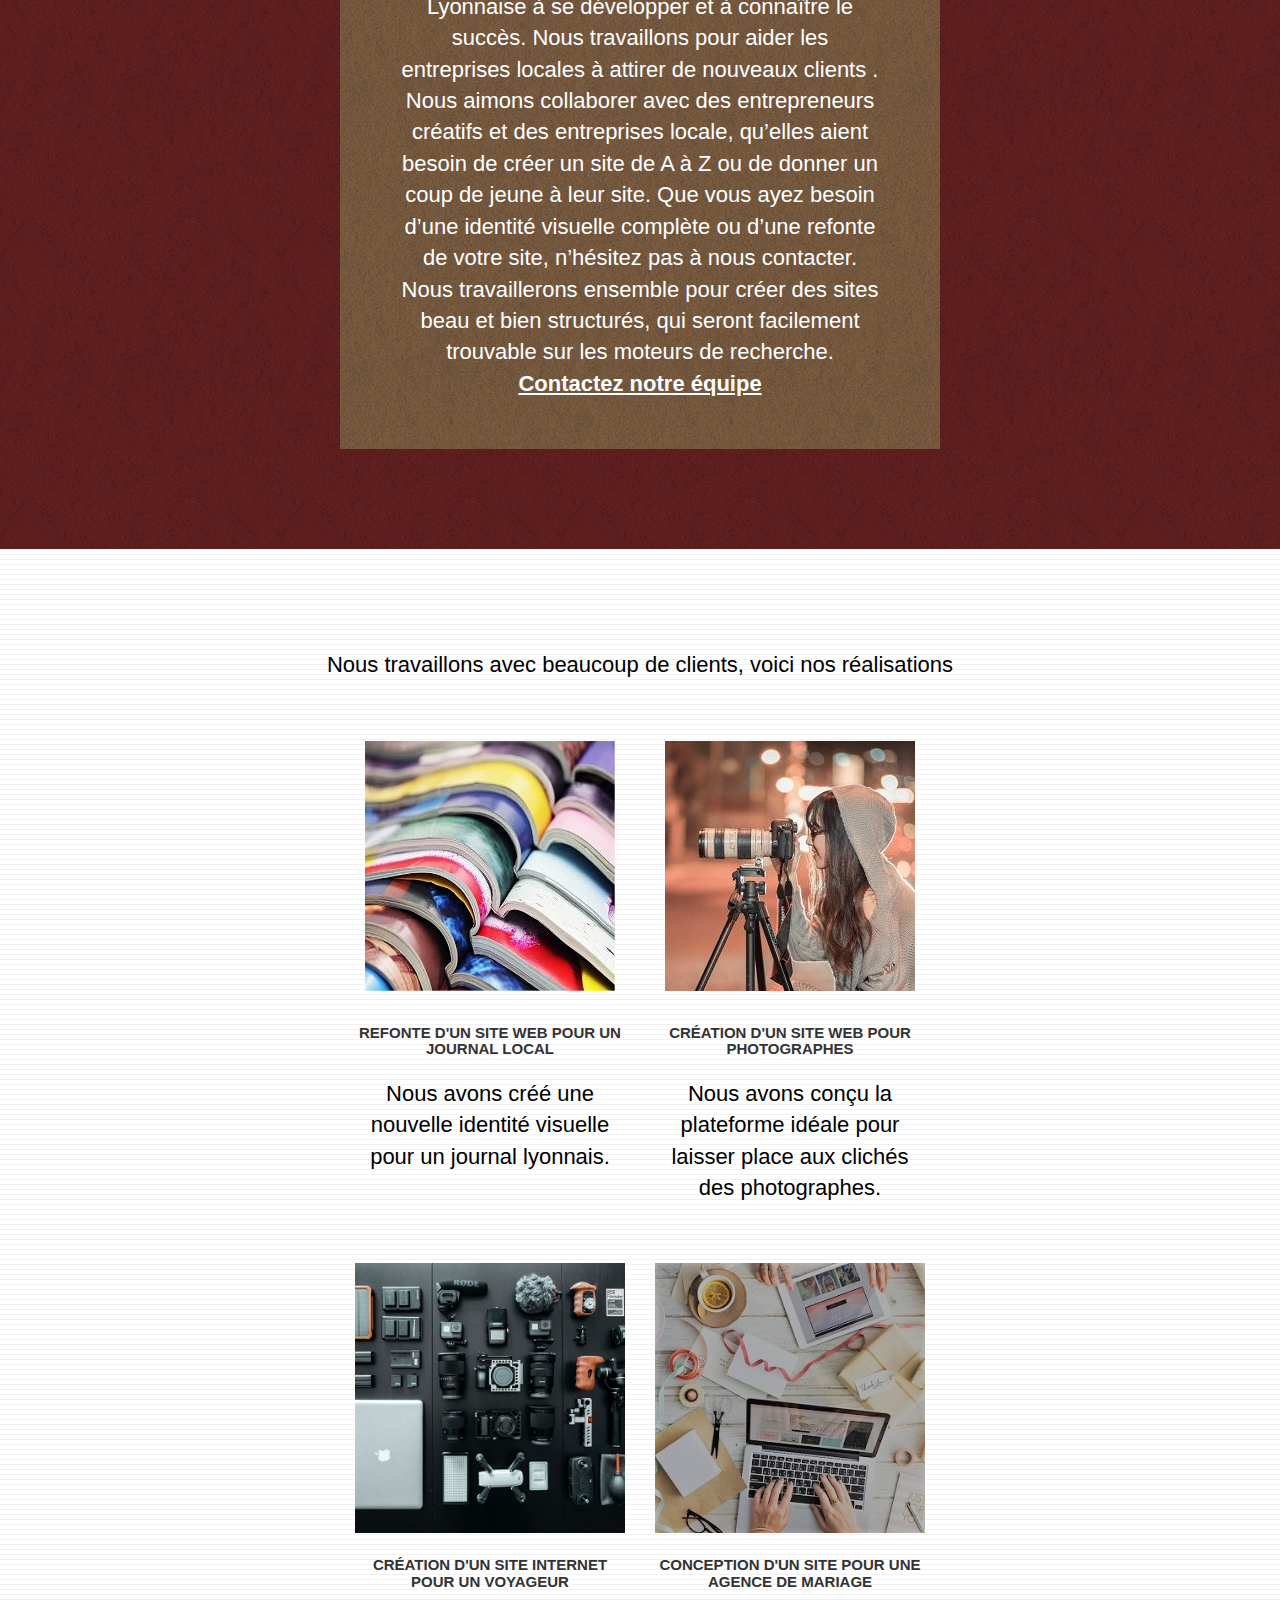
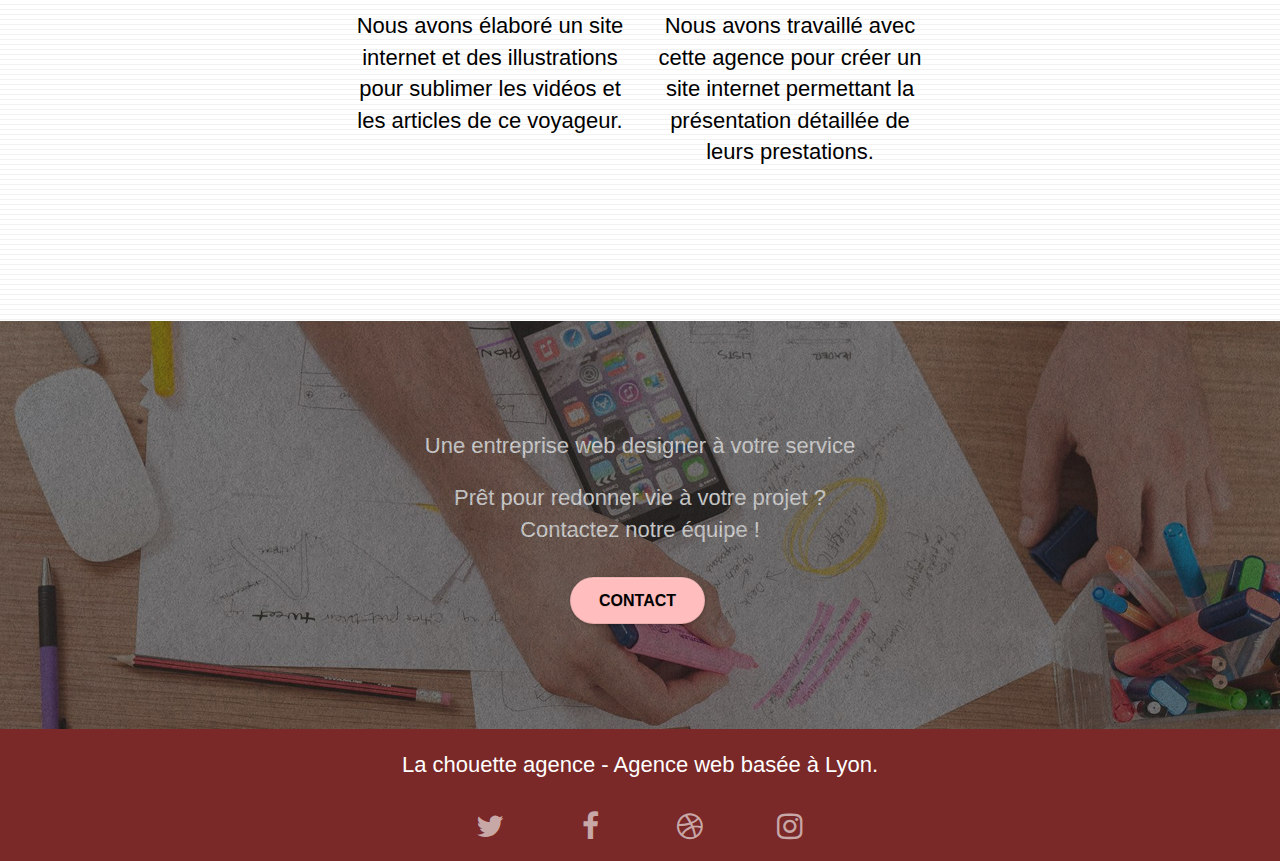
==== commit b95f367a: "Modifications présentation" ====
--- a/index.html
+++ b/index.html
@@ -2,7 +2,7 @@
 <html lang="fr">
 <head>
 	<meta charset="utf-8">
-	<meta name="keywords" content="seo, google, site web, site internet, agence design paris, agence design, agence design,agence design,agence design,agence design,agence design,agence design,agence design,agence design">
+	<meta name="keywords" content="seo, google, site web, site internet, agence design lyon, agence design, agence design,agence design,agence design,agence design,agence design,agence design,agence design,agence design">
     <meta name="description" content="Agence web design basée sur Lyon spécialisée dans la création, la refonte de site internet pour aider les entreprises locales à attirer de nouveaux clients.">
 	<meta name="viewport" content="width=device-width, initial-scale=1.0, viewport-fit=cover">
 	<meta name="robot" content="noindex,follow">
@@ -32,12 +32,12 @@
 
 		<nav class="navigation navbar row">
 			<div class="navbar-header">
-				<a class="navbar-brand" href="index.html"><img src="img/la-chouette-agence.png" alt="paris web design logo agence web meilleure agence" height="40" /></a>
+				<a class="navbar-brand" href="index.html"><img src="img/la-chouette-agence.png" alt="lyon web design logo agence web meilleure agence" height="40" /></a>
 				<button id="nav-toggle" type="button" class="ui-navbar-toggle navbar-toggle" data-toggle="collapse" data-target=".navbar-1">
 					<span class="sr-only">Toggle navigation</span>
 				</button>
 			</div>
-			<div class="contact"><a href="contact.html">Nous contacter &gt;</a></div>
+			<div class="contact"><a href="contact.html">Nous contacter</a></div>
 		</nav>
 	</div>
 </div>
@@ -48,7 +48,7 @@
 	<div class="container bloc-lg">
 		<div class="row tight-width-whitespace">
 			<div class="col-sm-12">
-				<img src="img/logo.png" class="center-block image-resize-mode" width="100" alt="La chouette agence, agence web paris, création logo paris" />
+				<img src="img/logo.png" class="center-block image-resize-mode" width="100" alt="La chouette agence, agence web lyon, création logo lyon" />
 				<h1 class="text-center hero-bloc-text tc-white ">
 					Entreprise web design Lyon.
 				</h1>
@@ -119,7 +119,7 @@
 <div class="bloc tc-white bgc-atomic-tangerine bg-presentation d-bloc bloc-bg-texture texture-paper b-parallax" id="bloc-3-what-i-do">
 	<div class="container bloc-lg">
 		<div class="row tight-width-whitespace black-background">
-			<div class="col-sm-12">
+			<div class="col-sm-12 wishes">
 				<h2 class="mg-md text-center tc-white">
 					Une entreprise de webdesign soucieuse de votre réussite
 				</h2>
@@ -139,12 +139,12 @@
 	<div class="container bloc-lg">
 		<div class="row">
 			<div class="col-sm-12 text-center">
-				<img alt="agence web, agence web paris, web design paris, stratégie web" src="img/title2.png" />
+				<p class=text-center> Nous travaillons avec beaucoup de clients, voici nos réalisations</p>
 			</div>
 		</div>
 		<div class="row tight-width-whitespace portfolio-row">
 			<div class="col-sm-6">
-				<a href="#" data-lightbox="img/1.jpg" data-gallery-id="gallery-1" data-caption="Refonte d'un site web pour un journal local" data-frame="snapshot-lb"><img src="img/1.jpg" alt="paris web design logo agence web meilleure agence et refonte site web journal" class="img-responsive portfolio-thumb" /></a>
+				<a href="#" data-lightbox="img/1.jpg" data-gallery-id="gallery-1" data-caption="Refonte d'un site web pour un journal local" data-frame="snapshot-lb"><img src="img/1.jpg" alt="lyon web design logo agence web meilleure agence et refonte site web journal" class="portfolio-thumb" /></a>
 				<h3 class="mg-md text-center">
 					Refonte d'un site web pour un journal local
 				</h3>
@@ -153,7 +153,7 @@
 				</p>
 			</div>
 			<div class="col-sm-6">
-				<a href="#" data-lightbox="img/2.jpg" data-gallery-id="gallery-1" data-caption="Création d'un site web pour photographes" data-frame="snapshot-lb"><img src="img/2.jpg" class="img-responsive portfolio-thumb" alt="paris web design logo agence web meilleure agence, Création d'un site web pour photographes" /></a>
+				<a href="#" data-lightbox="img/2.jpg" data-gallery-id="gallery-1" data-caption="Création d'un site web pour photographes" data-frame="snapshot-lb"><img src="img/2.jpg" class="portfolio-thumb" alt="lyon web design logo agence web meilleure agence, Création d'un site web pour photographes" /></a>
 				<h3 class="mg-md text-center">
 					Création d'un site web pour photographes
 				</h3>
@@ -162,7 +162,7 @@
 		</div>
 		<div class="row tight-width-whitespace portfolio-row">
 			<div class="col-sm-6">
-				<a href="#" data-lightbox="img/3.bmp" data-gallery-id="gallery-1" data-caption="Création d'un site internet pour un voyageur" data-frame="snapshot-lb"><img src="img/3.bmp" class="img-responsive portfolio-thumb" alt="paris web design logo agence web meilleure agence, Création d'un site web pour voyageur"/></a>
+				<a href="#" data-lightbox="img/3.bmp" data-gallery-id="gallery-1" data-caption="Création d'un site internet pour un voyageur" data-frame="snapshot-lb"><img src="img/3.bmp" class="img-responsive portfolio-thumb" alt="lyon web design logo agence web meilleure agence, Création d'un site web pour voyageur"/></a>
 				<h3 class="mg-md text-center">
 					Création d'un site internet pour un voyageur
 				</h3>
@@ -171,7 +171,7 @@
 				</p>
 			</div>
 			<div class="col-sm-6">
-				<a href="#" data-lightbox="img/4.bmp" data-gallery-id="gallery-1" data-caption="Conception d'un site pour une agence de mariage" data-frame="snapshot-lb"><img src="img/4.bmp" class="img-responsive portfolio-thumb" alt="paris web design logo agence web meilleure agence, Création d'un site web pour agence de mariage" /></a>
+				<a href="#" data-lightbox="img/4.bmp" data-gallery-id="gallery-1" data-caption="Conception d'un site pour une agence de mariage" data-frame="snapshot-lb"><img src="img/4.bmp" class="img-responsive portfolio-thumb" alt="lyon web design logo agence web meilleure agence, Création d'un site web pour agence de mariage" /></a>
 				<h3 class="mg-md text-center">
 					Conception d'un site pour une agence de mariage
 				</h3>
@@ -191,7 +191,7 @@
 			<h2 class="mg-md text-center tc-white">
 				Une entreprise web designer à votre service
 			</h2>
-			<p class="white">
+			<p class="white text-center">
 				Prêt pour redonner vie à votre projet ?<br>Contactez notre équipe !
 			</p>
 			<div class="col-sm-12 text-center">
@@ -237,12 +237,12 @@
 	</div>
 </div>
 <!-- Footer - bloc-8 END -->
-
+</div>
 <!-- Principal conteneur END -->
 <script src="./js/jquery-2.1.0.min.js"></script>
-<script src="./js/bootstrap.js"></script>
-<script src="./js/blocs.js"></script>
-<script src="./js/jquery.touchSwipe.js" defer></script>
-<script src="./js/gmaps.js"></script>
+<script src="./js/bootstrap.min.js"></script>
+<script src="./js/blocs.min.js"></script>
+<script src="./js/jquery.touchSwipe.min.js" defer></script>
+<script src="./js/gmaps.min.js"></script>
 </body>
 </html>
--- a/style.css
+++ b/style.css
@@ -1 +1 @@
-body{margin:0;padding:0;background:#FFF;overflow-x:hidden;-webkit-font-smoothing:antialiased;-moz-osx-font-smoothing:grayscale}.contact_information{display:flex;flex-direction:column;color:#000}.text-center{color:#000}.all_form{display:flex;flex-direction:column}p{font-size:11px}.bloc-7{display:flex;flex-direction:column}a,button{transition:all .3s ease-in-out;outline:none!important}label{color:#000}a:hover{text-decoration:none;cursor:pointer}.details{color:#000}.quote{color:#000}#page-loading-blocs-notifaction{position:fixed;top:0;bottom:0;width:100%;z-index:100000;background:#FFF url(img/pageload-spinner.gif) no-repeat center center}.bloc{width:100%;clear:both;background:50% 50% no-repeat;padding:0 50px;-webkit-background-size:cover;-moz-background-size:cover;-o-background-size:cover;background-size:cover;position:relative}.author{color:#000}.bloc .container{padding-left:0;padding-right:0}.bloc-lg{padding:100px 50px}.bloc-md{padding:50px}.bloc-sm{padding:20px 50px}.bg-center,.bg-l-edge,.bg-r-edge,.bg-t-edge,.bg-b-edge,.bg-tl-edge,.bg-bl-edge,.bg-tr-edge,.bg-br-edge,.bg-repeat{-webkit-background-size:auto!important;-moz-background-size:auto!important;-o-background-size:auto!important;background-size:auto!important}.bg-repeat{background:repeat}.bg-t-edge{background:top no-repeat}.bloc-bg-texture::before{content:"";background-size:2px 2px;position:absolute;top:0;bottom:0;left:0;right:0}.texture-paper::before{background:url(img/texture-paper-compressor.png);background-size:280px 280px}.b-parallax{background-attachment:fixed}.d-bloc{color:rgba(255,255,255,.7)}.d-bloc button:hover{color:rgba(255,255,255,.9)}.d-bloc .icon-round,.d-bloc .icon-square,.d-bloc .icon-rounded,.d-bloc .icon-semi-rounded-a,.d-bloc .icon-semi-rounded-b{border-color:rgba(255,255,255,.9)}.d-bloc .divider-h span{border-color:rgba(255,255,255,.2)}.d-bloc .a-btn,.d-bloc .navbar a,.d-bloc .navbar-brand,.d-bloc a .icon-sm,.d-bloc a .icon-md,.d-bloc a .icon-lg,.d-bloc a .icon-xl,.d-bloc h1 a,.d-bloc h2 a,.d-bloc h3 a,.d-bloc h4 a,.d-bloc h5 a,.d-bloc h6 a,.d-bloc p a{color:rgba(255,255,255,.6)}.d-bloc .a-btn:hover,.d-bloc .navbar a:hover,.d-bloc .navbar-brand:hover,.d-bloc a:hover .icon-sm,.d-bloc a:hover .icon-md,.d-bloc a:hover .icon-lg,.d-bloc a:hover .icon-xl,.d-bloc h1 a:hover,.d-bloc h2 a:hover,.d-bloc h3 a:hover,.d-bloc h4 a:hover,.d-bloc h5 a:hover,.d-bloc h6 a:hover,.d-bloc p a:hover{color:rgba(255,255,255,1)}.d-bloc .navbar-toggle .icon-bar{background:rgba(255,255,255,1)}.d-bloc .btn-wire,.d-bloc .btn-wire:hover{color:rgba(255,255,255,1);border-color:rgba(255,255,255,1)}.d-bloc .panel{color:rgba(0,0,0,.5)}.d-bloc .panel button:hover{color:rgba(0,0,0,.7)}.d-bloc .panel icon{border-color:rgba(0,0,0,.7)}.d-bloc .panel .divider-h span{border-color:rgba(0,0,0,.1)}.d-bloc .panel .a-btn{color:rgba(0,0,0,.6)}.d-bloc .panel .a-btn:hover{color:rgba(0,0,0,1)}.d-bloc .panel .btn-wire,.d-bloc .panel .btn-wire:hover{color:rgba(0,0,0,.7);border-color:rgba(0,0,0,.3)}.d-bloc .panel,.l-bloc{color:rgba(0,0,0,.5)}.d-bloc .panel button:hover,.l-bloc button:hover{color:rgba(0,0,0,.7)}.l-bloc .icon-round,.l-bloc .icon-square,.l-bloc .icon-rounded,.l-bloc .icon-semi-rounded-a,.l-bloc .icon-semi-rounded-b{border-color:rgba(0,0,0,.7)}.d-bloc .panel .divider-h span,.l-bloc .divider-h span{border-color:rgba(0,0,0,.1)}.d-bloc .panel .a-btn,.l-bloc .a-btn,.l-bloc .navbar a,.l-bloc .navbar-brand,.l-bloc a .icon-sm,.l-bloc a .icon-md,.l-bloc a .icon-lg,.l-bloc a .icon-xl,.l-bloc h1 a,.l-bloc h2 a,.l-bloc h3 a,.l-bloc h4 a,.l-bloc h5 a,.l-bloc h6 a,.l-bloc p a{color:rgba(0,0,0,.6)}.d-bloc .panel .a-btn:hover,.l-bloc .a-btn:hover,.l-bloc .navbar a:hover,.l-bloc .navbar-brand:hover,.l-bloc a:hover .icon-sm,.l-bloc a:hover .icon-md,.l-bloc a:hover .icon-lg,.l-bloc a:hover .icon-xl,.l-bloc h1 a:hover,.l-bloc h2 a:hover,.l-bloc h3 a:hover,.l-bloc h4 a:hover,.l-bloc h5 a:hover,.l-bloc h6 a:hover,.l-bloc p a:hover{color:rgba(0,0,0,1)}.l-bloc .navbar-toggle .icon-bar{color:rgba(0,0,0,.6)}.d-bloc .panel .btn-wire,.d-bloc .panel .btn-wire:hover,.l-bloc .btn-wire,.l-bloc .btn-wire:hover{color:rgba(0,0,0,.7);border-color:rgba(0,0,0,.3)}.voffset{margin-top:30px}.voffset-lg{display:flex;flex-direction:column;margin-top:80px}.row-no-gutters{margin-right:0;margin-left:0}.row.row-no-gutters>[class^="col-"],.row.row-no-gutters>[class*=" col-"]{padding-right:0;padding-left:0}#bloc-1-hero h1{font-size:32px}.navbar{margin-bottom:0;z-index:1}.navbar-brand{height:auto;padding:3px 15px;font-size:25px;font-weight:400;font-weight:600;line-height:44px}.navbar-brand img{max-height:200px;margin:0 5px 0 0;display:inline}.navbar-brand img[src$=svg]{min-width:100px}.nav-center .navbar-brand img{margin:0}.navbar .nav{padding-top:2px;margin-right:-16px;float:right;z-index:1}.nav>li{float:left;margin-top:4px;font-size:16px}.navbar-nav .open .dropdown-menu>li>a{text-align:inherit}.nav>li a:hover,.nav>li a:focus{background:transparent}.navbar-toggle{margin:10px 10px 0 0;border:0}.navbar-toggle:hover{background:transparent!important}.navbar-toggle .icon-bar{background-color:rgba(0,0,0,.5);width:26px}.nav-invert .navbar .nav{float:left}.nav-invert .navbar-header,.nav-invert .navbar-brand{float:right;position:relative;z-index:2}.nav>li>.dropdown a{background:none!important;display:block;padding:14px 15px}nav .caret{margin:0 5px}.dropdown-menu .dropdown-menu{top:-8px;left:100%}.dropdown-menu .dropmenu-flow-right{top:100%;left:0;margin-left:-1px;border-top-left-radius:0;border-top-right-radius:0}.dropdown-menu .dropdown span{border:4px solid #000;border-top-color:transparent;border-right-color:transparent;border-bottom-color:transparent;margin:6px -5px 0 0!important;float:right}.mg-md{margin-top:10px;margin-bottom:20px}.mg-lg{margin-top:10px;margin-bottom:40px}.btn{margin:0 5px 5px 0}.btn.pull-right{margin:0 0 5px 5px}.btn-d,.btn-d:hover,.btn-d:focus{color:#FFF;background:rgba(0,0,0,.3)}button{outline:none!important}.btn-rd{border-radius:40px}.btn-clean{border:1px solid rgba(0,0,0,.08);border-bottom-color:rgba(0,0,0,.1);text-shadow:0 1px 0 rgba(0,0,1,.1);box-shadow:0 1px 3px rgba(0,0,1,.25),inset 0 1px 0 0 rgba(255,255,255,.15)}.icon-md{font-size:30px!important;display:flex}.icon-lg{font-size:60px!important}.sm-shadow{text-shadow:0 1px 2px rgba(0,0,0,.3)}.panel-sq,.panel-sq .panel-heading,.panel-sq .panel-footer{border-radius:0}.panel-rd{border-radius:30px}.panel-rd .panel-heading{border-radius:29px 29px 0 0}.panel-rd .panel-footer{border-radius:0 0 29px 29px}.form-control{border-color:rgba(0,0,0,.1);box-shadow:none}.scrollToTop{width:40px;height:40px;position:fixed;bottom:20px;right:20px;opacity:0;z-index:500;transition:all .3s ease-in-out}.scrollToTop span{margin-top:6px}.showScrollTop{font-size:14px;opacity:1}a[data-lightbox]{position:relative;display:block;text-align:center}a[data-lightbox]:hover::before{content:"+";font-family:"HelveticaNeue-Light","Helvetica Neue Light","Helvetica Neue",Helvetica,Arial;font-size:32px;width:50px;height:50px;margin-left:-25px;border-radius:50%;background:rgba(0,0,0,.6);color:#FFF;font-weight:100;z-index:1;position:absolute;top:50%;transform:translateY(-50%);-webkit-transform:translateY(-50%)}a[data-lightbox]:hover img{opacity:.6;-webkit-animation-fill-mode:none;animation-fill-mode:none}#lightbox-modal{display:flex;align-items:center}#lightbox-modal .modal-dialog{width:90%;max-width:900px;margin:0 auto 0}#lightbox-modal .modal-dialog img{max-height:90vh;margin:0 auto}.lightbox-caption{padding:20px;color:#FFF;background:rgba(0,0,0,.5);position:absolute;left:15px;right:15px;bottom:5px}.close-lightbox{color:#FFF;font-size:30px;position:absolute;top:20px;right:20px;z-index:20;background:rgba(0,0,0,.5);border:none;line-height:30px;padding:0 9px 5px;opacity:.3}.close-lightbox:hover,.next-lightbox:hover,.prev-lightbox:hover{opacity:1;color:#FFF}.next-lightbox,.prev-lightbox{font-size:20px;color:rgba(255,255,255,.9);background:rgba(0,0,0,.5);transition:all .2s ease-in-out;position:absolute;top:45%;z-index:1;opacity:.4}.next-lightbox{padding:6px 8px 1px 13px;right:25px}.prev-lightbox{padding:6px 13px 1px 10px;left:25px}.snapshot-lb .modal-body{padding-bottom:45px}.snapshot-lb .lightbox-caption{padding:0;color:rgba(0,0,0,.5);background:none}h1,h2,h3,h4,h5,h6,p,.btn,a{font-family:"helvetica";font-weight:400;color:#FFF}.container{max-width:1000px}.hero-bloc-text{font-size:38px}.hero-bloc-text-sub{font-size:36px}.statement-bloc-text{line-height:26px;font-style:italic;font-size:20px;text-align:center;font-weight:lighter;max-width:520px;margin:auto auto auto auto}p{font-size:20px}label{font-size:20px}.tight-width-whitespace{max-width:600px;margin:auto auto auto auto}.h1{font-size:20px;font-family:"Open Sans"}.cta-hero{margin-top:22px;color:#000000!important;text-transform:uppercase;padding:12px 28px 12px 28px;font-size:16px;font-weight:700}.social{max-width:400px;margin:auto auto auto auto}h2{font-size:22px;line-height:1.4em}h3{font-size:15px;text-transform:uppercase;font-weight:700;color:#333333!important}.med-width-whitespace{max-width:800px;margin:auto auto auto auto;box-shadow:0 0 0 #000}h1{color:#FFFFFF!important}h4{color:#333333!important}.icons{margin-bottom:14px;margin-top:24px}.white{color:#FFF}.portfolio-thumb{margin-bottom:24px}.portfolio-row{margin-bottom:44px;margin-top:50px}.avatar{box-shadow:0 4px 9px rgba(0,0,0,.3)}.black-background{background-color:rgba(165,147,99,.7);padding:40px 40px 40px 40px}.bold-link{font-weight:900;text-decoration:underline!important}.bgc-white{background-color:#FFF}.bgc-dark-slate-blue{background-color:#364577}.bgc-atomic-tangerine{background-color:#7A2828}.tc-white{color:#FFF}.btn-atomic-tangerine{background:#FFBDBD;color:black!important}.btn-atomic-tangerine:hover{background:#c27956!important;color:#FFFFFF!important}.ltc-white{color:#FFFFFF!important}.ltc-white:hover{color:#cccccc!important}.ltc-atomic-tangerine{color:#7A2828!important}.ltc-atomic-tangerine:hover{color:#c27956!important}.icon-dark-slate-blue{color:#364577!important;border-color:#364577!important}.bg-dots-bg{background-image:url(img/dots-bg-compressor.png)}.bg-lines-h2-bg{background-image:url(img/lines-h2-bg-compressor.png)}.bg-banniere{background-image:url(img/la-chouette-agence-banniere-compressor.jpg)}.bg-presentation{background-image:url(img/image-de-presentation.bmp)}@media (max-width:400px){.bloc{padding-left:0;padding-right:0}}@media (min-width:768px){.site-navigation{position:absolute;top:50%;right:20px;transform:translate(0,-50%);-webkit-transform:translateY(-50%)}.nav>li .dropdown-menu a,.nav>li .dropdown-menu a:hover{color:#484848}.nav-invert .site-navigation{left:0;right:0}.nav-center{text-align:center}.nav-center .navbar-header{width:100%}.nav-center .navbar-header,.nav-center .navbar-brand,.nav-center .nav>li{float:none;display:inline-block}.nav-center .site-navigation{position:relative;width:100%;right:0;margin-right:0;margin-top:20px}.nav-center.mini-nav .navbar-toggle{float:none;margin:10px auto 0}}@media (max-width:767px){.page-container{overflow-x:hidden;position:relative}.bloc-mob-center-text{text-align:center}h1,h2,h3,h4,h5,h6,p,#disqus_thread{padding-left:10px!important;padding-right:10px!important}.b-parallax{background-attachment:scroll}.navbar .nav{padding-top:0;border-top:1px solid rgba(0,0,0,.2);float:none!important}.navbar.row{margin-left:0;margin-right:0}.site-navigation{position:inherit;transform:none;-webkit-transform:none;-ms-transform:none}.nav>li{margin-top:0;border-bottom:1px solid rgba(0,0,0,.1);background:rgba(0,0,0,.05);text-align:left;padding-left:15px;width:100%}.nav>li: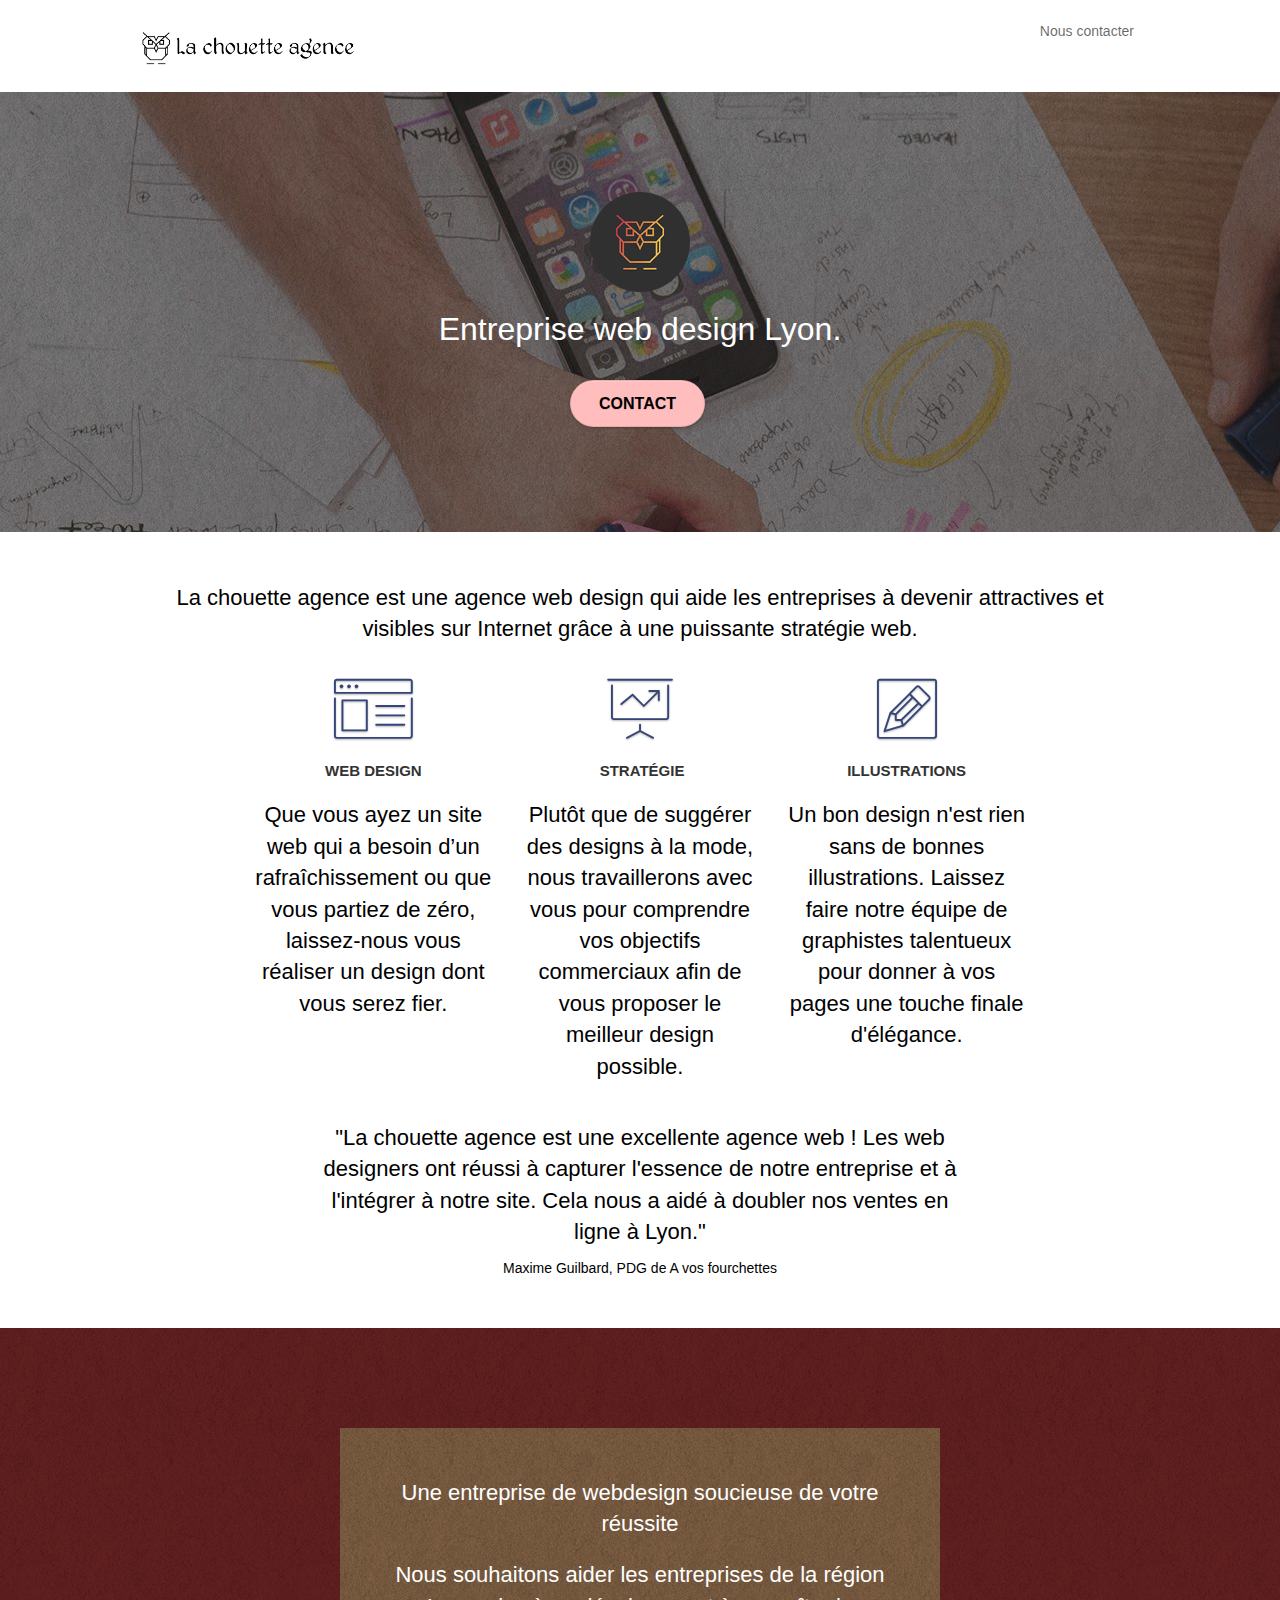
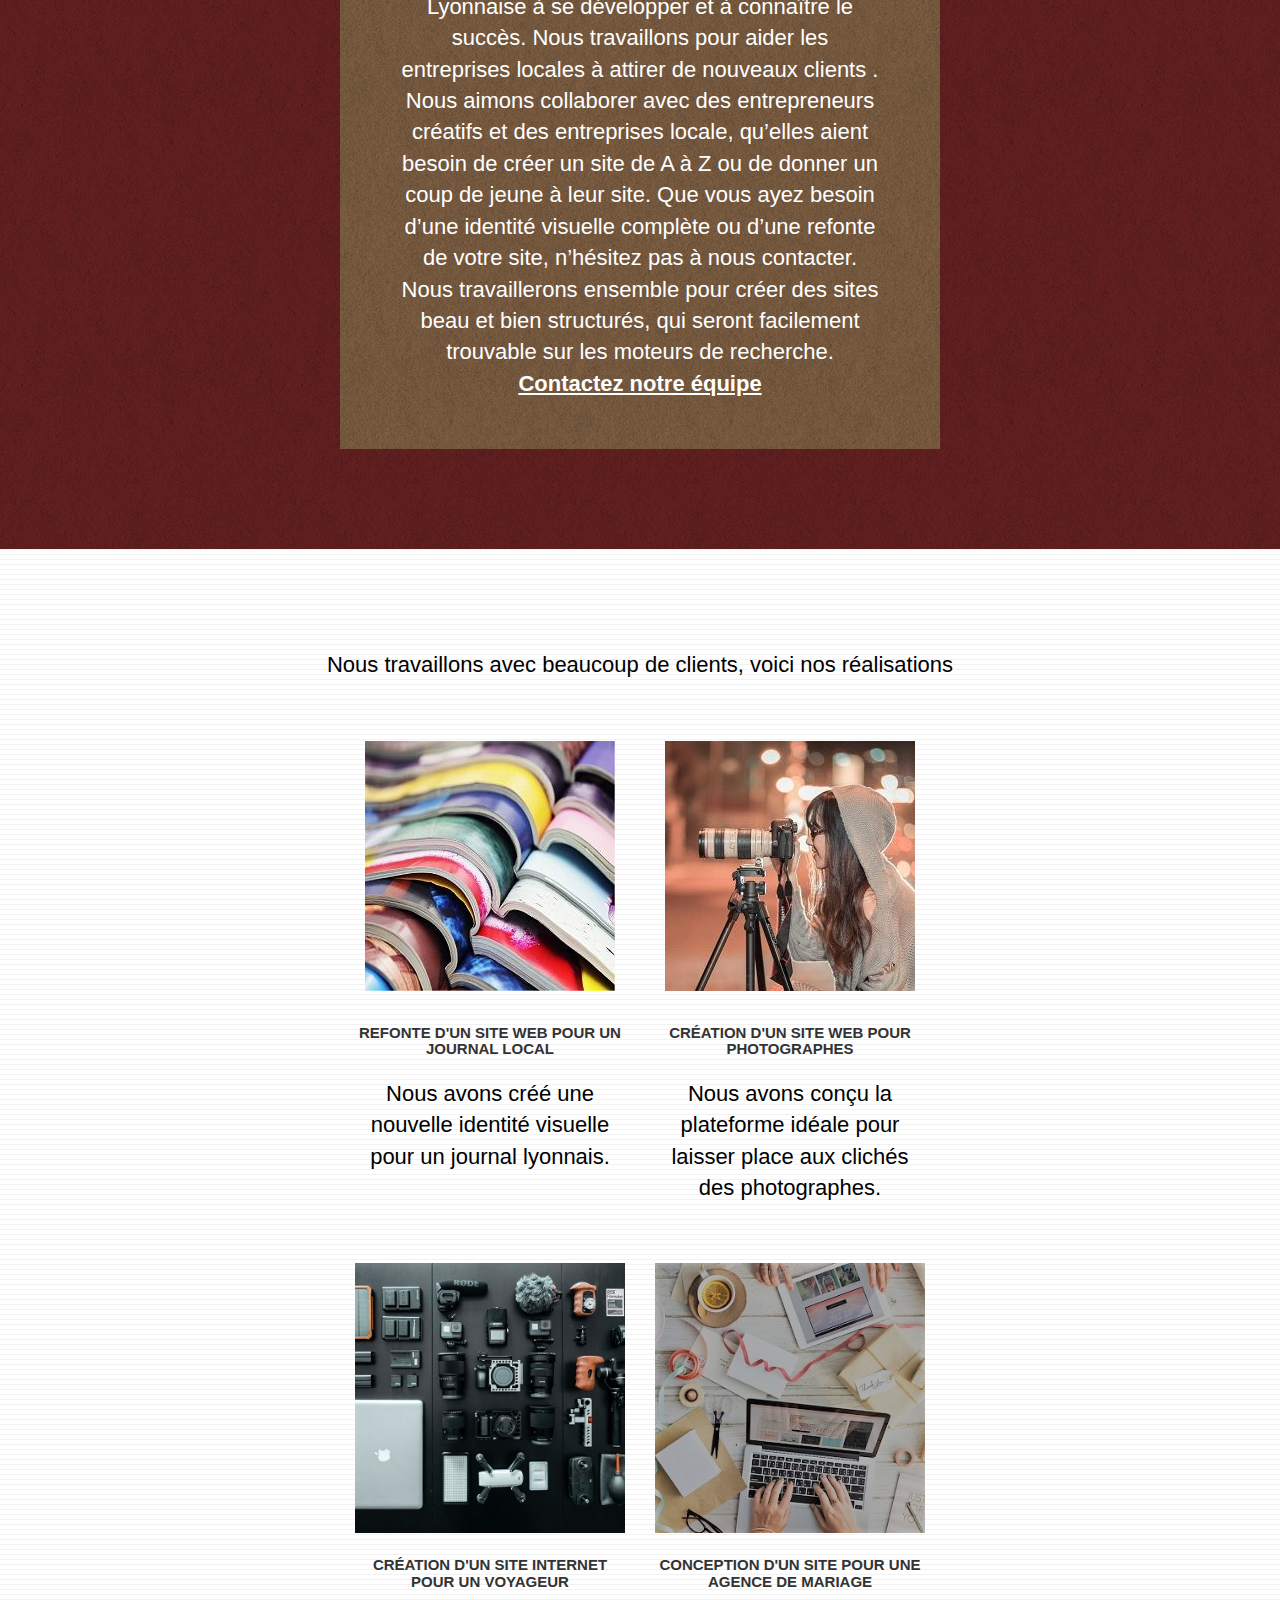
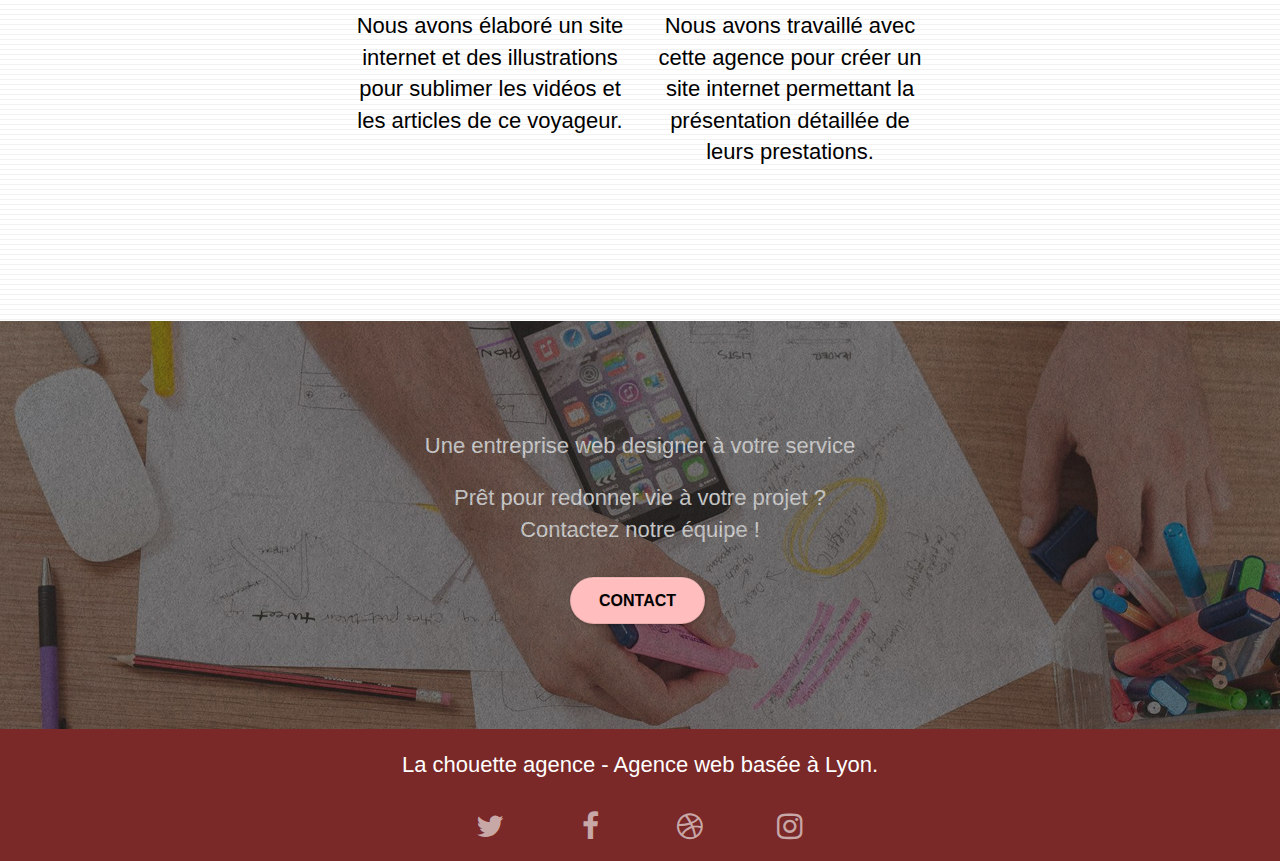
==== commit 11c6ef72: "Compression" ====
--- a/index.html
+++ b/index.html
@@ -6,7 +6,7 @@
     <meta name="description" content="Agence web design basée sur Lyon spécialisée dans la création, la refonte de site internet pour aider les entreprises locales à attirer de nouveaux clients.">
 	<meta name="viewport" content="width=device-width, initial-scale=1.0, viewport-fit=cover">
 	<meta name="robot" content="noindex,follow">
-    <link rel="shortcut icon" type="image/png" href="favicon.jpg">
+    <link rel="shortcut icon" type="image/png" href="favicon-compressor.jpg">
     
 	<link rel="stylesheet" type="text/css" href="./css/bootstrap.min.css">
 	<link rel="stylesheet" type="text/css" href="style.css">
@@ -32,7 +32,7 @@
 
 		<nav class="navigation navbar row">
 			<div class="navbar-header">
-				<a class="navbar-brand" href="index.html"><img src="img/la-chouette-agence.png" alt="lyon web design logo agence web meilleure agence" height="40" /></a>
+				<a class="navbar-brand" href="index.html"><img src="img/la-chouette-agence-compressor.png" alt="lyon web design logo agence web meilleure agence" height="40" /></a>
 				<button id="nav-toggle" type="button" class="ui-navbar-toggle navbar-toggle" data-toggle="collapse" data-target=".navbar-1">
 					<span class="sr-only">Toggle navigation</span>
 				</button>
@@ -48,7 +48,7 @@
 	<div class="container bloc-lg">
 		<div class="row tight-width-whitespace">
 			<div class="col-sm-12">
-				<img src="img/logo.png" class="center-block image-resize-mode" width="100" alt="La chouette agence, agence web lyon, création logo lyon" />
+				<img src="img/logo-compressor.png" class="center-block image-resize-mode" width="100" alt="La chouette agence, agence web lyon, création logo lyon" />
 				<h1 class="text-center hero-bloc-text tc-white ">
 					Entreprise web design Lyon.
 				</h1>
@@ -144,7 +144,7 @@
 		</div>
 		<div class="row tight-width-whitespace portfolio-row">
 			<div class="col-sm-6">
-				<a href="#" data-lightbox="img/1.jpg" data-gallery-id="gallery-1" data-caption="Refonte d'un site web pour un journal local" data-frame="snapshot-lb"><img src="img/1.jpg" alt="lyon web design logo agence web meilleure agence et refonte site web journal" class="portfolio-thumb" /></a>
+				<a href="#" data-lightbox="img/1.jpg" data-gallery-id="gallery-1" data-caption="Refonte d'un site web pour un journal local" data-frame="snapshot-lb"><img src="img/1-compressor.jpg" alt="lyon web design logo agence web meilleure agence et refonte site web journal" class="portfolio-thumb" /></a>
 				<h3 class="mg-md text-center">
 					Refonte d'un site web pour un journal local
 				</h3>
@@ -153,7 +153,7 @@
 				</p>
 			</div>
 			<div class="col-sm-6">
-				<a href="#" data-lightbox="img/2.jpg" data-gallery-id="gallery-1" data-caption="Création d'un site web pour photographes" data-frame="snapshot-lb"><img src="img/2.jpg" class="portfolio-thumb" alt="lyon web design logo agence web meilleure agence, Création d'un site web pour photographes" /></a>
+				<a href="#" data-lightbox="img/2.jpg" data-gallery-id="gallery-1" data-caption="Création d'un site web pour photographes" data-frame="snapshot-lb"><img src="img/2-compressor.jpg" class="portfolio-thumb" alt="lyon web design logo agence web meilleure agence, Création d'un site web pour photographes" /></a>
 				<h3 class="mg-md text-center">
 					Création d'un site web pour photographes
 				</h3>
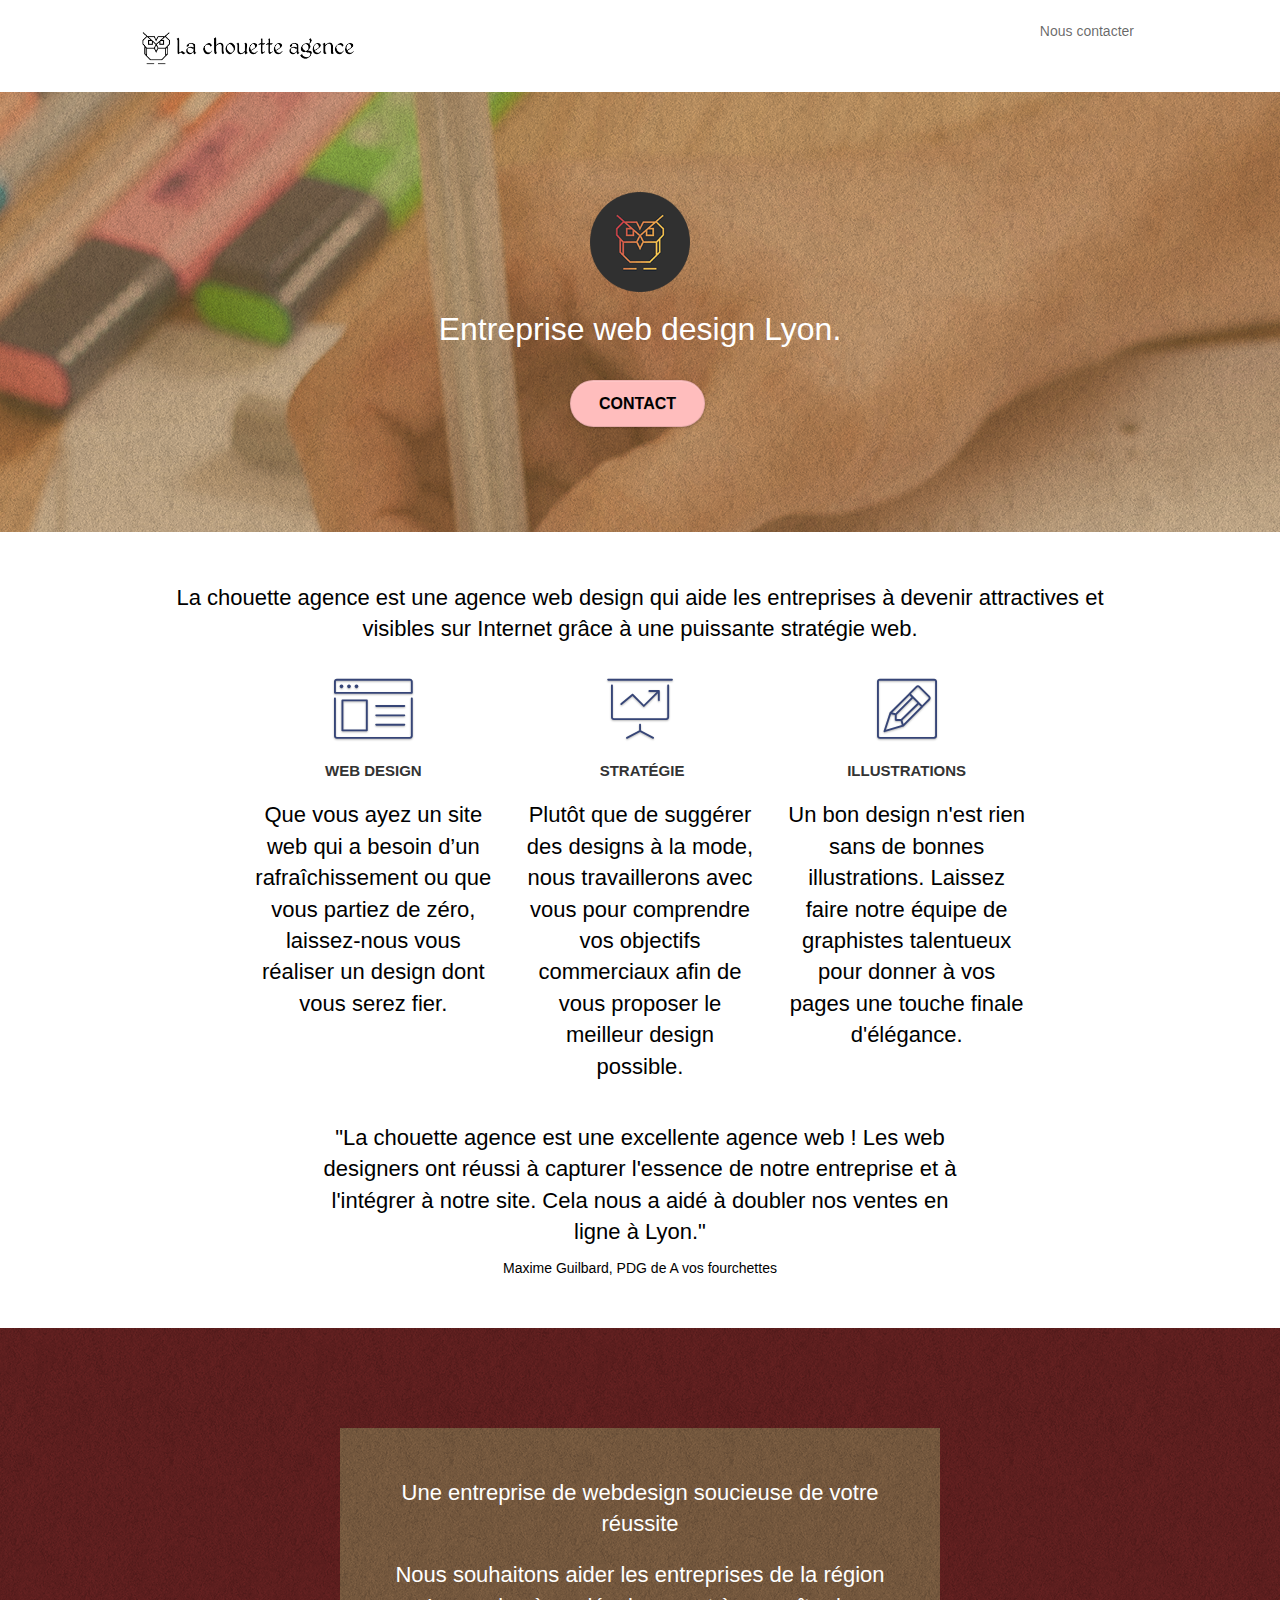
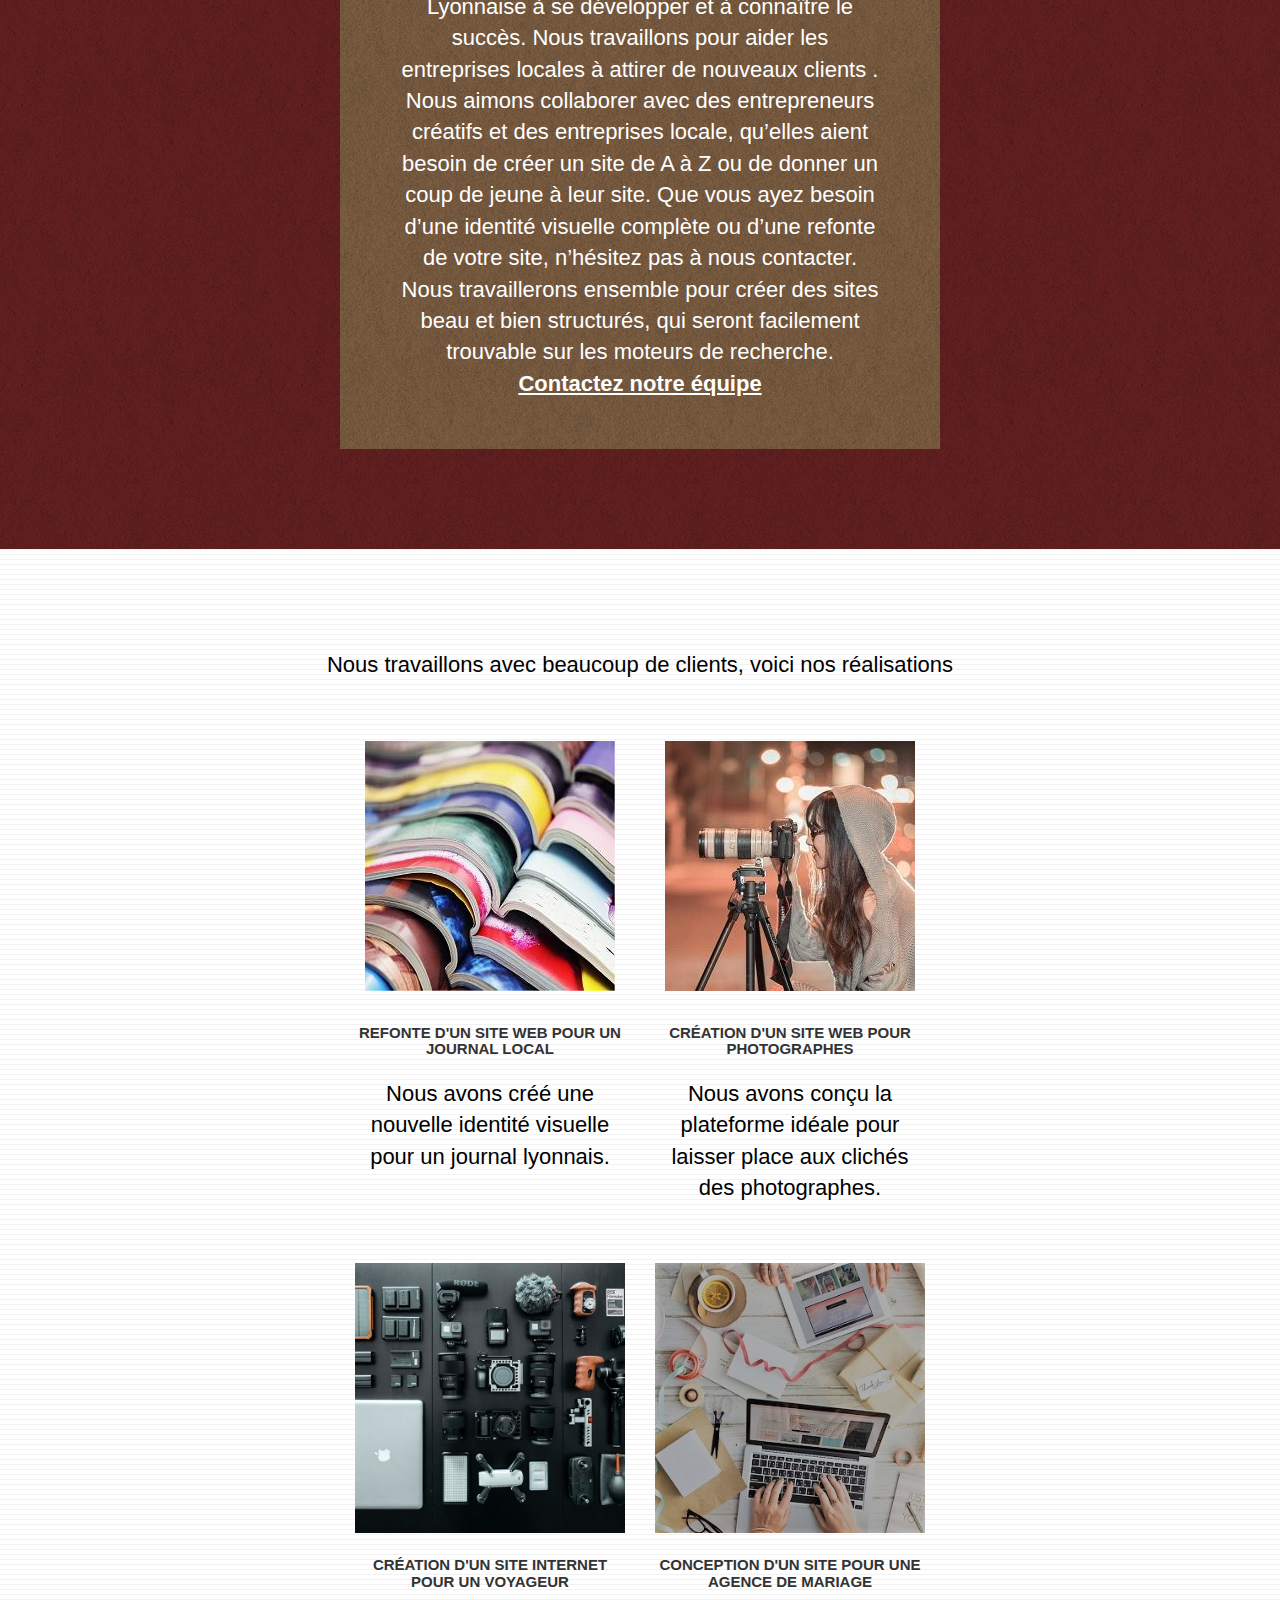
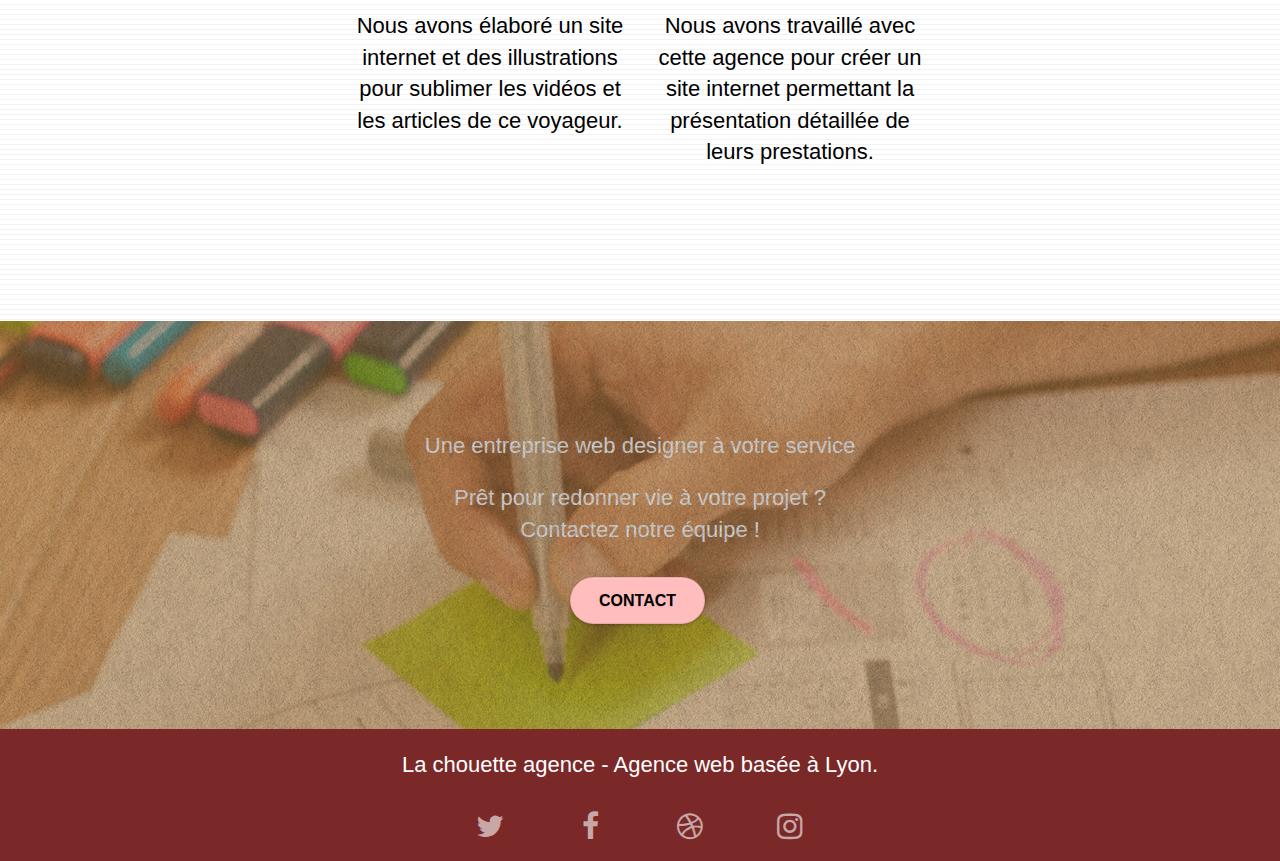
==== commit 655a7610: "Indentation" ====
--- a/index.html
+++ b/index.html
@@ -1,248 +1,292 @@
 <!doctype html>
 <html lang="fr">
+
 <head>
 	<meta charset="utf-8">
-	<meta name="keywords" content="seo, google, site web, site internet, agence design lyon, agence design, agence design,agence design,agence design,agence design,agence design,agence design,agence design,agence design">
-    <meta name="description" content="Agence web design basée sur Lyon spécialisée dans la création, la refonte de site internet pour aider les entreprises locales à attirer de nouveaux clients.">
+	<meta name="keywords"
+		content="seo, google, site web, site internet, agence design lyon, agence design, agence design,agence design,agence design,agence design,agence design,agence design,agence design,agence design">
+	<meta name="description"
+		content="Agence web design basée sur Lyon spécialisée dans la création, la refonte de site internet pour aider les entreprises locales à attirer de nouveaux clients.">
 	<meta name="viewport" content="width=device-width, initial-scale=1.0, viewport-fit=cover">
 	<meta name="robot" content="noindex,follow">
-    <link rel="shortcut icon" type="image/png" href="favicon-compressor.jpg">
-    
+	<link rel="shortcut icon" type="image/png" href="favicon-compressor.jpg">
+
 	<link rel="stylesheet" type="text/css" href="./css/bootstrap.min.css">
 	<link rel="stylesheet" type="text/css" href="style.css">
 	<link rel="stylesheet" type="text/css" href="./css/font-awesome.min.css">
 	<link rel="stylesheet" type="text/css" href="./css/et-line.min.css">
 
 
-    <title>La chouette agence - Accueil</title>
-
-    
-<!-- Analytics -->
- 
-<!-- Analytics END -->
-    
+	<title>La chouette agence - Accueil</title>
+
+
+	<!-- Analytics -->
+
+	<!-- Analytics END -->
+
 </head>
+
 <body>
-<!-- Principal conteneur -->
-<div class="page-container">
-    
-<!-- bloc-0 -->
-<div class="bloc bgc-white l-bloc " id="bloc-0">
-	<div class="container bloc-sm">
-
-		<nav class="navigation navbar row">
-			<div class="navbar-header">
-				<a class="navbar-brand" href="index.html"><img src="img/la-chouette-agence-compressor.png" alt="lyon web design logo agence web meilleure agence" height="40" /></a>
-				<button id="nav-toggle" type="button" class="ui-navbar-toggle navbar-toggle" data-toggle="collapse" data-target=".navbar-1">
-					<span class="sr-only">Toggle navigation</span>
-				</button>
-			</div>
-			<div class="contact"><a href="contact.html">Nous contacter</a></div>
-		</nav>
+	<!-- Principal conteneur -->
+	<div class="page-container">
+
+		<!-- bloc-0 -->
+		<div class="bloc bgc-white l-bloc " id="bloc-0">
+			<div class="container bloc-sm">
+
+				<nav class="navigation navbar row">
+					<div class="navbar-header">
+						<a class="navbar-brand" href="index.html"><img src="img/la-chouette-agence-compressor.png"
+								alt="lyon web design logo agence web meilleure agence" height="40" /></a>
+						<button id="nav-toggle" type="button" class="ui-navbar-toggle navbar-toggle"
+							data-toggle="collapse" data-target=".navbar-1">
+							<span class="sr-only">Toggle navigation</span>
+						</button>
+					</div>
+					<div class="contact"><a href="contact.html">Nous contacter</a></div>
+				</nav>
+			</div>
+		</div>
+		<!-- bloc-0 END -->
+
+		<!-- bloc-1-presentation -->
+		<div class="bloc bgc-dark-slate-blue bg-banniere d-bloc bg-t-edge bloc-bg-texture texture-paper b-parallax"
+			id="bloc-1-hero">
+			<div class="container bloc-lg">
+				<div class="row tight-width-whitespace">
+					<div class="col-sm-12">
+						<img src="img/logo-compressor.png" class="center-block image-resize-mode" width="100"
+							alt="La chouette agence, agence web lyon, création logo lyon" />
+						<h1 class="text-center hero-bloc-text tc-white ">
+							Entreprise web design Lyon.
+						</h1>
+						<div class="text-center">
+							<a href="contact.html" class="btn btn-lg btn-clean btn-rd cta-hero btn-atomic-tangerine"
+								id="cta-hero">Contact</a>
+						</div>
+					</div>
+				</div>
+			</div>
+		</div>
+		<!-- bloc-1-presentation END -->
+
+		<!-- bloc-2-services -->
+		<div class="bloc bgc-white l-bloc" id="bloc-2-services">
+			<div class="container bloc-md">
+				<div class="row introduction">
+					<p class="intro col-sm-12 text-center">
+						La chouette agence est une agence web design qui aide les entreprises à devenir attractives et
+						visibles sur Internet grâce à une puissante stratégie web.
+					</p>
+				</div>
+
+				<div class="row voffset-lg med-width-whitespace">
+					<div class="col-sm-4">
+						<div class="text-center">
+							<span class="et-icon-browser sm-shadow icon-dark-slate-blue icons icon-lg"></span>
+						</div>
+						<h3 class="mg-md text-center">
+							Web design
+						</h3>
+						<p class="text-center">
+							Que vous ayez un site web qui a besoin d&rsquo;un rafraîchissement ou que vous partiez de
+							zéro, laissez-nous vous réaliser un design dont vous serez fier.
+						</p>
+					</div>
+					<div class="col-sm-4">
+						<div class="text-center">
+							<span class="et-icon-presentation sm-shadow icon-dark-slate-blue icons icon-lg"></span>
+						</div>
+						<h3 class="mg-md text-center">
+							&nbsp;Stratégie
+						</h3>
+						<p class="text-center ">
+							Plutôt que de suggérer des designs à la mode, nous travaillerons avec vous pour comprendre
+							vos objectifs commerciaux afin de vous proposer le meilleur design possible.<br>
+						</p>
+					</div>
+					<div class="col-sm-4">
+						<div class="text-center">
+							<span class="et-icon-edit sm-shadow icon-dark-slate-blue icons icon-lg"></span>
+						</div>
+						<h3 class="mg-md text-center">
+							Illustrations
+						</h3>
+						<p class="text-center ">
+							Un bon design n'est rien sans de bonnes illustrations. Laissez faire notre équipe de
+							graphistes talentueux pour donner à vos pages une touche finale d'élégance.
+						</p>
+					</div>
+				</div>
+				<div class="row voffset-lg voffset">
+					<div class="col-xs-12 col-md-8 col-md-offset-2 text-center notice">
+						<p class="quote">"La chouette agence est une excellente agence web ! Les web designers ont
+							réussi à capturer l'essence de notre entreprise et à l'intégrer à notre site. Cela nous a
+							aidé à doubler nos ventes en ligne à Lyon."</p>
+						<div class="author">Maxime Guilbard, PDG de A vos fourchettes</div>
+					</div>
+				</div>
+			</div>
+		</div>
+		<!-- bloc-2-services END -->
+
+		<!-- bloc-3-what-i-do -->
+		<div class="bloc tc-white bgc-atomic-tangerine bg-presentation d-bloc bloc-bg-texture texture-paper b-parallax"
+			id="bloc-3-what-i-do">
+			<div class="container bloc-lg">
+				<div class="row tight-width-whitespace black-background">
+					<div class="col-sm-12 wishes">
+						<h2 class="mg-md text-center tc-white">
+							Une entreprise de webdesign soucieuse de votre réussite
+						</h2>
+						<p class="text-center white">
+							Nous souhaitons aider les entreprises de la région Lyonnaise à se développer et à connaître
+							le succès. Nous travaillons pour aider les entreprises locales à attirer de nouveaux clients
+							.<br>
+							Nous aimons collaborer avec des entrepreneurs créatifs et des entreprises locale, qu’elles
+							aient besoin de créer un site de A à Z ou de donner un coup de jeune à leur site. Que vous
+							ayez besoin d’une identité visuelle complète ou d’une refonte de votre site, n’hésitez pas à
+							nous contacter. Nous travaillerons ensemble pour créer des sites beau et bien structurés,
+							qui seront facilement trouvable sur les moteurs de recherche. <br>
+							<a class="ltc-white bold-link" href="contact.html">Contactez notre équipe</a>
+						</p>
+					</div>
+				</div>
+			</div>
+		</div>
+		<!-- bloc-3-what-i-do END -->
+
+		<!-- bloc-4-portfolio -->
+		<div class="bloc bgc-white bg-lines-h2-bg bg-repeat l-bloc" id="bloc-4-portfolio">
+			<div class="container bloc-lg">
+				<div class="row">
+					<div class="col-sm-12 text-center">
+						<p class=text-center> Nous travaillons avec beaucoup de clients, voici nos réalisations</p>
+					</div>
+				</div>
+				<div class="row tight-width-whitespace portfolio-row">
+					<div class="col-sm-6">
+						<a href="#" data-lightbox="img/1.jpg" data-gallery-id="gallery-1"
+							data-caption="Refonte d'un site web pour un journal local" data-frame="snapshot-lb"><img
+								src="img/1-compressor.jpg"
+								alt="lyon web design logo agence web meilleure agence et refonte site web journal"
+								class="portfolio-thumb" /></a>
+						<h3 class="mg-md text-center">
+							Refonte d'un site web pour un journal local
+						</h3>
+						<p class="text-center">
+							Nous avons créé une nouvelle identité visuelle pour un journal lyonnais.
+						</p>
+					</div>
+					<div class="col-sm-6">
+						<a href="#" data-lightbox="img/2.jpg" data-gallery-id="gallery-1"
+							data-caption="Création d'un site web pour photographes" data-frame="snapshot-lb"><img
+								src="img/2-compressor.jpg" class="portfolio-thumb"
+								alt="lyon web design logo agence web meilleure agence, Création d'un site web pour photographes" /></a>
+						<h3 class="mg-md text-center">
+							Création d'un site web pour photographes
+						</h3>
+						<p class="text-center">Nous avons conçu la plateforme idéale pour laisser place aux clichés des
+							photographes.</p>
+					</div>
+				</div>
+				<div class="row tight-width-whitespace portfolio-row">
+					<div class="col-sm-6">
+						<a href="#" data-lightbox="img/3.webp" data-gallery-id="gallery-1"
+							data-caption="Création d'un site internet pour un voyageur" data-frame="snapshot-lb"><img
+								src="img/3.webp" class="img-responsive portfolio-thumb"
+								alt="lyon web design logo agence web meilleure agence, Création d'un site web pour voyageur" /></a>
+						<h3 class="mg-md text-center">
+							Création d'un site internet pour un voyageur
+						</h3>
+						<p class="text-center">
+							Nous avons élaboré un site internet et des illustrations pour sublimer les vidéos et les
+							articles de ce voyageur.
+						</p>
+					</div>
+					<div class="col-sm-6">
+						<a href="#" data-lightbox="img/4.webp" data-gallery-id="gallery-1"
+							data-caption="Conception d'un site pour une agence de mariage" data-frame="snapshot-lb"><img
+								src="img/4.webp" class="img-responsive portfolio-thumb"
+								alt="lyon web design logo agence web meilleure agence, Création d'un site web pour agence de mariage" /></a>
+						<h3 class="mg-md text-center">
+							Conception d'un site pour une agence de mariage
+						</h3>
+						<p class="text-center">
+							Nous avons travaillé avec cette agence pour créer un site internet permettant la
+							présentation détaillée de leurs prestations.
+						</p>
+					</div>
+				</div>
+			</div>
+		</div>
+		<!-- bloc-4-portfolio END -->
+
+		<!-- bloc-5-cta -->
+		<div class="bloc bgc-dark-slate-blue bg-banniere d-bloc bloc-bg-texture texture-paper" id="bloc-5-cta">
+			<div class="container bloc-lg">
+				<div class="row">
+					<h2 class="mg-md text-center tc-white">
+						Une entreprise web designer à votre service
+					</h2>
+					<p class="white text-center">
+						Prêt pour redonner vie à votre projet ?<br>Contactez notre équipe !
+					</p>
+					<div class="col-sm-12 text-center">
+						<a href="contact.html"
+							class="btn btn-atomic-tangerine btn-clean btn-rd btn-lg cta-hero">Contact</a>
+					</div>
+				</div>
+			</div>
+		</div>
+		<!-- bloc-5-cta END -->
+
+		<!-- Footer - bloc-8 -->
+		<div class="bloc bgc-atomic-tangerine d-bloc" id="bloc-8">
+			<div class="container bloc-sm">
+				<div class="row">
+					<div class="col-sm-12">
+						<p class="text-center white">
+							La chouette agence - Agence web basée à Lyon.<br>
+						</p>
+						<div class="row row-no-gutters social">
+							<div class="col-sm-3">
+								<div class="text-center">
+									<a class="social" href="index.html" aria-label="twitter" title="twitter"><span
+											class="fa fa-twitter icon-md"></span></a>
+								</div>
+							</div>
+							<div class="col-sm-3">
+								<div class="text-center">
+									<a class="social" href="index.html" aria-label="facebook" title="facebook"><span
+											class="fa fa-facebook icon-md"></span></a>
+								</div>
+							</div>
+							<div class="col-sm-3">
+								<div class="text-center">
+									<a class="social" href="index.html" aria-label="dribble" title="dribble"><span
+											class="fa fa-dribbble icon-md"></span></a>
+								</div>
+							</div>
+							<div class="col-sm-3">
+								<div class="text-center">
+									<a class="social" href="index.html" aria-label="instagram" title="instagram"><span
+											class="fa fa-instagram icon-md"></span></a>
+								</div>
+							</div>
+						</div>
+					</div>
+				</div>
+			</div>
+		</div>
+		<!-- Footer - bloc-8 END -->
 	</div>
-</div>
-<!-- bloc-0 END -->
-
-<!-- bloc-1-presentation -->
-<div class="bloc bgc-dark-slate-blue bg-banniere d-bloc bg-t-edge bloc-bg-texture texture-paper b-parallax" id="bloc-1-hero">
-	<div class="container bloc-lg">
-		<div class="row tight-width-whitespace">
-			<div class="col-sm-12">
-				<img src="img/logo-compressor.png" class="center-block image-resize-mode" width="100" alt="La chouette agence, agence web lyon, création logo lyon" />
-				<h1 class="text-center hero-bloc-text tc-white ">
-					Entreprise web design Lyon.
-				</h1>
-				<div class="text-center">
-					<a href="contact.html" class="btn btn-lg btn-clean btn-rd cta-hero btn-atomic-tangerine" id="cta-hero">Contact</a>
-				</div>
-			</div>
-		</div>
-	</div>
-</div>
-<!-- bloc-1-presentation END -->
-
-<!-- bloc-2-services -->
-<div class="bloc bgc-white l-bloc" id="bloc-2-services">
-	<div class="container bloc-md">
-		<div class="row introduction">
-			<p class="intro col-sm-12 text-center">
-			La chouette agence est une agence web design qui aide les entreprises à devenir attractives et visibles sur Internet grâce à une puissante stratégie web.
-			</p>
-		</div>
-
-		<div class="row voffset-lg med-width-whitespace">
-			<div class="col-sm-4">
-				<div class="text-center">
-					<span class="et-icon-browser sm-shadow icon-dark-slate-blue icons icon-lg"></span>
-				</div>
-				<h3 class="mg-md text-center">
-					Web design
-				</h3>
-				<p class="text-center">
-					Que vous ayez un site web qui a besoin d&rsquo;un rafraîchissement ou que vous partiez de zéro, laissez-nous vous réaliser un design dont vous serez fier.
-				</p>
-			</div>
-			<div class="col-sm-4">
-				<div class="text-center">
-					<span class="et-icon-presentation sm-shadow icon-dark-slate-blue icons icon-lg"></span>
-				</div>
-				<h3 class="mg-md text-center">
-					&nbsp;Stratégie
-				</h3>
-				<p class="text-center ">
-					Plutôt que de suggérer des designs à la mode, nous travaillerons avec vous pour comprendre vos objectifs commerciaux afin de vous proposer le meilleur design possible.<br>
-				</p>
-			</div>
-			<div class="col-sm-4">
-				<div class="text-center">
-					<span class="et-icon-edit sm-shadow icon-dark-slate-blue icons icon-lg"></span>
-				</div>
-				<h3 class="mg-md text-center">
-					Illustrations
-				</h3>
-				<p class="text-center ">
-					Un bon design n'est rien sans de bonnes illustrations. Laissez faire notre équipe de graphistes talentueux pour donner à vos pages une touche finale d'élégance.
-				</p>
-			</div>
-		</div>
-		<div class="row voffset-lg voffset">
-			<div class="col-xs-12 col-md-8 col-md-offset-2 text-center notice">
-				<p class="quote">"La chouette agence est une excellente agence web ! Les web designers ont réussi à capturer l'essence de notre entreprise et à l'intégrer à notre site. Cela nous a aidé à doubler nos ventes en ligne à Lyon."</p> 
-				<div class="author">Maxime Guilbard, PDG de A vos fourchettes</div>
-			</div>
-		</div>
-	</div>
-</div>
-<!-- bloc-2-services END -->
-
-<!-- bloc-3-what-i-do -->
-<div class="bloc tc-white bgc-atomic-tangerine bg-presentation d-bloc bloc-bg-texture texture-paper b-parallax" id="bloc-3-what-i-do">
-	<div class="container bloc-lg">
-		<div class="row tight-width-whitespace black-background">
-			<div class="col-sm-12 wishes">
-				<h2 class="mg-md text-center tc-white">
-					Une entreprise de webdesign soucieuse de votre réussite
-				</h2>
-				<p class="text-center white">
-					Nous souhaitons aider les entreprises de la région Lyonnaise à se développer et à connaître le succès. Nous travaillons pour aider les entreprises locales à attirer de nouveaux clients .<br>
-					Nous aimons collaborer avec des entrepreneurs créatifs et des entreprises locale, qu’elles aient besoin de créer un site de A à Z ou de donner un coup de jeune à leur site. Que vous ayez besoin d’une identité visuelle complète ou d’une refonte de votre site, n’hésitez pas à nous contacter. Nous travaillerons ensemble pour créer des sites beau et bien structurés, qui seront facilement trouvable sur les moteurs de recherche. <br>
-					<a class="ltc-white bold-link" href="contact.html">Contactez notre équipe</a>
-				</p>
-			</div>
-		</div>
-	</div>
-</div>
-<!-- bloc-3-what-i-do END -->
-
-<!-- bloc-4-portfolio -->
-<div class="bloc bgc-white bg-lines-h2-bg bg-repeat l-bloc" id="bloc-4-portfolio">
-	<div class="container bloc-lg">
-		<div class="row">
-			<div class="col-sm-12 text-center">
-				<p class=text-center> Nous travaillons avec beaucoup de clients, voici nos réalisations</p>
-			</div>
-		</div>
-		<div class="row tight-width-whitespace portfolio-row">
-			<div class="col-sm-6">
-				<a href="#" data-lightbox="img/1.jpg" data-gallery-id="gallery-1" data-caption="Refonte d'un site web pour un journal local" data-frame="snapshot-lb"><img src="img/1-compressor.jpg" alt="lyon web design logo agence web meilleure agence et refonte site web journal" class="portfolio-thumb" /></a>
-				<h3 class="mg-md text-center">
-					Refonte d'un site web pour un journal local
-				</h3>
-				<p class="text-center">
-					Nous avons créé une nouvelle identité visuelle pour un journal lyonnais.
-				</p>
-			</div>
-			<div class="col-sm-6">
-				<a href="#" data-lightbox="img/2.jpg" data-gallery-id="gallery-1" data-caption="Création d'un site web pour photographes" data-frame="snapshot-lb"><img src="img/2-compressor.jpg" class="portfolio-thumb" alt="lyon web design logo agence web meilleure agence, Création d'un site web pour photographes" /></a>
-				<h3 class="mg-md text-center">
-					Création d'un site web pour photographes
-				</h3>
-				<p class="text-center">Nous avons conçu la plateforme idéale pour laisser place aux clichés des photographes.</p>
-			</div>
-		</div>
-		<div class="row tight-width-whitespace portfolio-row">
-			<div class="col-sm-6">
-				<a href="#" data-lightbox="img/3.bmp" data-gallery-id="gallery-1" data-caption="Création d'un site internet pour un voyageur" data-frame="snapshot-lb"><img src="img/3.bmp" class="img-responsive portfolio-thumb" alt="lyon web design logo agence web meilleure agence, Création d'un site web pour voyageur"/></a>
-				<h3 class="mg-md text-center">
-					Création d'un site internet pour un voyageur
-				</h3>
-				<p class="text-center">
-					Nous avons élaboré un site internet et des illustrations pour sublimer les vidéos et les articles de ce voyageur.
-				</p>
-			</div>
-			<div class="col-sm-6">
-				<a href="#" data-lightbox="img/4.bmp" data-gallery-id="gallery-1" data-caption="Conception d'un site pour une agence de mariage" data-frame="snapshot-lb"><img src="img/4.bmp" class="img-responsive portfolio-thumb" alt="lyon web design logo agence web meilleure agence, Création d'un site web pour agence de mariage" /></a>
-				<h3 class="mg-md text-center">
-					Conception d'un site pour une agence de mariage
-				</h3>
-				<p class="text-center">
-					Nous avons travaillé avec cette agence pour créer un site internet permettant la présentation détaillée de leurs prestations.
-				</p>
-			</div>
-		</div>
-	</div>
-</div>
-<!-- bloc-4-portfolio END -->
-
-<!-- bloc-5-cta -->
-<div class="bloc bgc-dark-slate-blue bg-banniere d-bloc bloc-bg-texture texture-paper" id="bloc-5-cta">
-	<div class="container bloc-lg">
-		<div class="row">
-			<h2 class="mg-md text-center tc-white">
-				Une entreprise web designer à votre service
-			</h2>
-			<p class="white text-center">
-				Prêt pour redonner vie à votre projet ?<br>Contactez notre équipe !
-			</p>
-			<div class="col-sm-12 text-center">
-				<a href="contact.html" class="btn btn-atomic-tangerine btn-clean btn-rd btn-lg cta-hero">Contact</a>
-			</div>
-		</div>
-	</div>
-</div>
-<!-- bloc-5-cta END -->
-
-<!-- Footer - bloc-8 -->
-<div class="bloc bgc-atomic-tangerine d-bloc" id="bloc-8">
-	<div class="container bloc-sm">
-		<div class="row">
-			<div class="col-sm-12">
-				<p class="text-center white">
-					La chouette agence - Agence web basée à Lyon.<br>
-				</p>
-				<div class="row row-no-gutters social">
-					<div class="col-sm-3">
-						<div class="text-center">
-							<a class="social" href="index.html"><span class="fa fa-twitter icon-md"></span></a>
-						</div>
-					</div>
-					<div class="col-sm-3">
-						<div class="text-center">
-							<a class="social" href="index.html"><span class="fa fa-facebook icon-md"></span></a>
-						</div>
-					</div>
-					<div class="col-sm-3">
-						<div class="text-center">
-							<a class="social" href="index.html"><span class="fa fa-dribbble icon-md"></span></a>
-						</div>
-					</div>
-					<div class="col-sm-3">
-						<div class="text-center">
-							<a class="social" href="index.html"><span class="fa fa-instagram icon-md"></span></a>
-						</div>
-					</div>
-				</div>
-			</div>
-		</div>
-	</div>
-</div>
-<!-- Footer - bloc-8 END -->
-</div>
-<!-- Principal conteneur END -->
-<script src="./js/jquery-2.1.0.min.js"></script>
-<script src="./js/bootstrap.min.js"></script>
-<script src="./js/blocs.min.js"></script>
-<script src="./js/jquery.touchSwipe.min.js" defer></script>
-<script src="./js/gmaps.min.js"></script>
+	<!-- Principal conteneur END -->
+	<script src="./js/jquery-2.1.0.min.js"></script>
+	<script src="./js/bootstrap.min.js"></script>
+	<script src="./js/blocs.min.js"></script>
+	<script src="./js/jquery.touchSwipe.min.js" defer></script>
+	<script src="./js/gmaps.min.js"></script>
 </body>
-</html>
+
+</html>--- a/style.css
+++ b/style.css
@@ -1 +1 @@
-body{margin:0;padding:0;background:#FFF;overflow-x:hidden;-webkit-font-smoothing:antialiased;-moz-osx-font-smoothing:grayscale}.introduction{padding-left:15px;padding-right:15px}.contact{display:flex;justify-content:flex-end;align-items:center;padding-top:10px;padding-right:20px}.contact_information{display:flex;flex-direction:column;color:#000}.text-center{color:#000}.all_form{display:flex;flex-direction:column}p{font-size:11px}.bloc-7{display:flex;flex-direction:column}a,button{transition:all .3s ease-in-out;outline:none!important}label{color:#000}a:hover{text-decoration:none;cursor:pointer}.details{color:#000}.quote{color:#000}#page-loading-blocs-notifaction{position:fixed;top:0;bottom:0;width:100%;z-index:100000;background:#FFF url(img/pageload-spinner.gif) no-repeat center center}.bloc{width:100%;clear:both;background:50% 50% no-repeat;padding:0 50px;-webkit-background-size:cover;-moz-background-size:cover;-o-background-size:cover;background-size:cover;position:relative}.author{color:#000}.bloc .container{padding-left:0;padding-right:0}.bloc-lg{padding:100px 50px}.bloc-md{padding:50px}.bloc-sm{padding:20px 50px}.bg-center,.bg-l-edge,.bg-r-edge,.bg-t-edge,.bg-b-edge,.bg-tl-edge,.bg-bl-edge,.bg-tr-edge,.bg-br-edge,.bg-repeat{-webkit-background-size:auto!important;-moz-background-size:auto!important;-o-background-size:auto!important;background-size:auto!important}.bg-repeat{background:repeat}.bg-t-edge{background:top no-repeat}.bloc-bg-texture::before{content:"";background-size:2px 2px;position:absolute;top:0;bottom:0;left:0;right:0}.texture-paper::before{background:url(img/texture-paper-compressor.png);background-size:280px 280px}.b-parallax{background-attachment:fixed}.d-bloc{color:rgba(255,255,255,.7)}.d-bloc button:hover{color:rgba(255,255,255,.9)}.d-bloc .icon-round,.d-bloc .icon-square,.d-bloc .icon-rounded,.d-bloc .icon-semi-rounded-a,.d-bloc .icon-semi-rounded-b{border-color:rgba(255,255,255,.9)}.d-bloc .divider-h span{border-color:rgba(255,255,255,.2)}.d-bloc .a-btn,.d-bloc .navbar a,.d-bloc .navbar-brand,.d-bloc a .icon-sm,.d-bloc a .icon-md,.d-bloc a .icon-lg,.d-bloc a .icon-xl,.d-bloc h1 a,.d-bloc h2 a,.d-bloc h3 a,.d-bloc h4 a,.d-bloc h5 a,.d-bloc h6 a,.d-bloc p a{color:rgba(255,255,255,.6)}.d-bloc .a-btn:hover,.d-bloc .navbar a:hover,.d-bloc .navbar-brand:hover,.d-bloc a:hover .icon-sm,.d-bloc a:hover .icon-md,.d-bloc a:hover .icon-lg,.d-bloc a:hover .icon-xl,.d-bloc h1 a:hover,.d-bloc h2 a:hover,.d-bloc h3 a:hover,.d-bloc h4 a:hover,.d-bloc h5 a:hover,.d-bloc h6 a:hover,.d-bloc p a:hover{color:rgba(255,255,255,1)}.d-bloc .navbar-toggle .icon-bar{background:rgba(255,255,255,1)}.d-bloc .btn-wire,.d-bloc .btn-wire:hover{color:rgba(255,255,255,1);border-color:rgba(255,255,255,1)}.d-bloc .panel{color:rgba(0,0,0,.5)}.d-bloc .panel button:hover{color:rgba(0,0,0,.7)}.d-bloc .panel icon{border-color:rgba(0,0,0,.7)}.d-bloc .panel .divider-h span{border-color:rgba(0,0,0,.1)}.d-bloc .panel .a-btn{color:rgba(0,0,0,.6)}.d-bloc .panel .a-btn:hover{color:rgba(0,0,0,1)}.d-bloc .panel .btn-wire,.d-bloc .panel .btn-wire:hover{color:rgba(0,0,0,.7);border-color:rgba(0,0,0,.3)}.d-bloc .panel,.l-bloc{color:rgba(0,0,0,.5)}.d-bloc .panel button:hover,.l-bloc button:hover{color:rgba(0,0,0,.7)}.l-bloc .icon-round,.l-bloc .icon-square,.l-bloc .icon-rounded,.l-bloc .icon-semi-rounded-a,.l-bloc .icon-semi-rounded-b{border-color:rgba(0,0,0,.7)}.d-bloc .panel .divider-h span,.l-bloc .divider-h span{border-color:rgba(0,0,0,.1)}.d-bloc .panel .a-btn,.l-bloc .a-btn,.l-bloc .navbar a,.l-bloc .navbar-brand,.l-bloc a .icon-sm,.l-bloc a .icon-md,.l-bloc a .icon-lg,.l-bloc a .icon-xl,.l-bloc h1 a,.l-bloc h2 a,.l-bloc h3 a,.l-bloc h4 a,.l-bloc h5 a,.l-bloc h6 a,.l-bloc p a{color:rgba(0,0,0,.6)}.d-bloc .panel .a-btn:hover,.l-bloc .a-btn:hover,.l-bloc .navbar a:hover,.l-bloc .navbar-brand:hover,.l-bloc a:hover .icon-sm,.l-bloc a:hover .icon-md,.l-bloc a:hover .icon-lg,.l-bloc a:hover .icon-xl,.l-bloc h1 a:hover,.l-bloc h2 a:hover,.l-bloc h3 a:hover,.l-bloc h4 a:hover,.l-bloc h5 a:hover,.l-bloc h6 a:hover,.l-bloc p a:hover{color:rgba(0,0,0,1)}.l-bloc .navbar-toggle .icon-bar{color:rgba(0,0,0,.6)}.d-bloc .panel .btn-wire,.d-bloc .panel .btn-wire:hover,.l-bloc .btn-wire,.l-bloc .btn-wire:hover{color:rgba(0,0,0,.7);border-color:rgba(0,0,0,.3)}.voffset{margin-top:30px}.row-no-gutters{margin-right:0;margin-left:0}.row.row-no-gutters>[class^="col-"],.row.row-no-gutters>[class*=" col-"]{padding-right:0;padding-left:0}#bloc-1-hero h1{font-size:32px}.navbar{margin-bottom:0;z-index:1}.navbar-brand{height:auto;padding:3px 15px;font-size:25px;font-weight:400;font-weight:600;line-height:44px}.navbar-brand img{max-height:200px;margin:0 5px 0 0;display:inline}.navbar-brand img[src$=svg]{min-width:100px}.nav-center .navbar-brand img{margin:0}.navbar .nav{padding-top:2px;margin-right:-16px;float:right;z-index:1}.nav>li{float:left;margin-top:4px;font-size:16px}.navbar-nav .open .dropdown-menu>li>a{text-align:inherit}.nav>li a:hover,.nav>li a:focus{background:transparent}.navbar-toggle{margin:10px 10px 0 0;border:0}.navbar-toggle:hover{background:transparent!important}.navbar-toggle .icon-bar{background-color:rgba(0,0,0,.5);width:26px}.nav-invert .navbar .nav{float:left}.nav-invert .navbar-header,.nav-invert .navbar-brand{float:right;position:relative;z-index:2}.nav>li>.dropdown a{background:none!important;display:block;padding:14px 15px}nav .caret{margin:0 5px}.dropdown-menu .dropdown-menu{top:-8px;left:100%}.dropdown-menu .dropmenu-flow-right{top:100%;left:0;margin-left:-1px;border-top-left-radius:0;border-top-right-radius:0}.dropdown-menu .dropdown span{border:4px solid #000;border-top-color:transparent;border-right-color:transparent;border-bottom-color:transparent;margin:6px -5px 0 0!important;float:right}.mg-md{margin-top:10px;margin-bottom:20px}.mg-lg{margin-top:10px;margin-bottom:40px}.btn{margin:0 5px 5px 0}.btn.pull-right{margin:0 0 5px 5px}.btn-d,.btn-d:hover,.btn-d:focus{color:#FFF;background:rgba(0,0,0,.3)}button{outline:none!important}.btn-rd{border-radius:40px}.btn-clean{border:1px solid rgba(0,0,0,.08);border-bottom-color:rgba(0,0,0,.1);text-shadow:0 1px 0 rgba(0,0,1,.1);box-shadow:0 1px 3px rgba(0,0,1,.25),inset 0 1px 0 0 rgba(255,255,255,.15)}.icon-md{font-size:30px!important;display:flex}.icon-lg{font-size:60px!important}.sm-shadow{text-shadow:0 1px 2px rgba(0,0,0,.3)}.panel-sq,.panel-sq .panel-heading,.panel-sq .panel-footer{border-radius:0}.panel-rd{border-radius:30px}.panel-rd .panel-heading{border-radius:29px 29px 0 0}.panel-rd .panel-footer{border-radius:0 0 29px 29px}.form-control{border-color:rgba(0,0,0,.1);box-shadow:none}.scrollToTop{width:40px;height:40px;position:fixed;bottom:20px;right:20px;opacity:0;z-index:500;transition:all .3s ease-in-out}.scrollToTop span{margin-top:6px}.showScrollTop{font-size:14px;opacity:1}a[data-lightbox]{position:relative;display:block;text-align:center}a[data-lightbox]:hover::before{content:"+";font-family:"HelveticaNeue-Light","Helvetica Neue Light","Helvetica Neue",Helvetica,Arial;font-size:32px;width:50px;height:50px;margin-left:-25px;border-radius:50%;background:rgba(0,0,0,.6);color:#FFF;font-weight:100;z-index:1;position:absolute;top:50%;transform:translateY(-50%);-webkit-transform:translateY(-50%)}a[data-lightbox]:hover img{opacity:.6;-webkit-animation-fill-mode:none;animation-fill-mode:none}#lightbox-modal{display:flex;align-items:center}#lightbox-modal .modal-dialog{width:90%;max-width:900px;margin:0 auto 0}#lightbox-modal .modal-dialog img{max-height:90vh;margin:0 auto}.lightbox-caption{padding:20px;color:#FFF;background:rgba(0,0,0,.5);position:absolute;left:15px;right:15px;bottom:5px}.close-lightbox{color:#FFF;font-size:30px;position:absolute;top:20px;right:20px;z-index:20;background:rgba(0,0,0,.5);border:none;line-height:30px;padding:0 9px 5px;opacity:.3}.close-lightbox:hover,.next-lightbox:hover,.prev-lightbox:hover{opacity:1;color:#FFF}.next-lightbox,.prev-lightbox{font-size:20px;color:rgba(255,255,255,.9);background:rgba(0,0,0,.5);transition:all .2s ease-in-out;position:absolute;top:45%;z-index:1;opacity:.4}.next-lightbox{padding:6px 8px 1px 13px;right:25px}.prev-lightbox{padding:6px 13px 1px 10px;left:25px}.snapshot-lb .modal-body{padding-bottom:45px}.snapshot-lb .lightbox-caption{padding:0;color:rgba(0,0,0,.5);background:none}h1,h2,h3,h4,h5,h6,p,.btn,a{font-family:"helvetica";font-weight:400;color:#FFF}.container{max-width:1000px}.hero-bloc-text{font-size:38px}.hero-bloc-text-sub{font-size:36px}.statement-bloc-text{line-height:26px;font-style:italic;font-size:20px;text-align:center;font-weight:lighter;max-width:520px;margin:auto auto auto auto}p{font-size:22px}label{font-size:20px}.tight-width-whitespace{max-width:600px;margin:auto auto auto auto}.h1{font-size:20px;font-family:"Open Sans"}.cta-hero{margin-top:22px;color:#000000!important;text-transform:uppercase;padding:12px 28px 12px 28px;font-size:16px;font-weight:700}.social{display:flex; flex-direction: row; justify-content:space-around;padding-top: 10px;max-width:400px;margin:auto auto auto auto}h2{font-size:22px;line-height:1.4em}h3{font-size:15px;text-transform:uppercase;font-weight:700;color:#333333!important}.med-width-whitespace{max-width:800px;margin:auto auto auto auto;box-shadow:0 0 0 #000}h1{color:#FFFFFF!important}h4{color:#333333!important}.icons{margin-bottom:14px;margin-top:24px}.white{color:#FFF}.portfolio-thumb{margin-bottom:24px}.portfolio-row{margin-bottom:44px;margin-top:50px}.avatar{box-shadow:0 4px 9px rgba(0,0,0,.3)}.black-background{background-color:rgba(165,147,99,.7)}.bold-link{font-weight:900;text-decoration:underline!important}.bgc-white{background-color:#FFF}.bgc-dark-slate-blue{background-color:#364577}.bgc-atomic-tangerine{background-color:#7A2828}.tc-white{color:#FFF}.btn-atomic-tangerine{background:#FFBDBD;color:black!important}.btn-atomic-tangerine:hover{background:#c27956!important;color:#FFFFFF!important}.ltc-white{color:#FFFFFF!important}.ltc-white:hover{color:#cccccc!important}.ltc-atomic-tangerine{color:#7A2828!important}.ltc-atomic-tangerine:hover{color:#c27956!important}.icon-dark-slate-blue{color:#364577!important;border-color:#364577!important}.bg-dots-bg{background-image:url(img/dots-bg-compressor.png)}.bg-lines-h2-bg{background-image:url(img/lines-h2-bg-compressor.png)}.bg-banniere{background-image:url(img/la-chouette-agence-banniere-compressor.jpg)}.bg-presentation{background-image:url(img/image-de-presentation.bmp)}@media (max-width:400px){.bloc{padding-left:0;padding-right:0}}@media (min-width:768px){.black-background{padding:40px 40px 40px 40px}.contact{padding-top:0px}.bloc-sm{padding:20px 20px}.site-navigation{position:absolute;top:50%;right:20px;transform:translate(0,-50%);-webkit-transform:translateY(-50%)}.nav>li .dropdown-menu a,.nav>li .dropdown-menu a:hover{color:#484848}.nav-invert .site-navigation{left:0;right:0}.nav-center{text-align:center}.nav-center .navbar-header{width:100%}.nav-center .navbar-header,.nav-center .navbar-brand,.nav-center .nav>li{float:none;display:inline-block}.nav-center .site-navigation{position:relative;width:100%;right:0;margin-right:0;margin-top:20px}.nav-center.mini-nav .navbar-toggle{float:none;margin:10px auto 0}}@media (max-width:767px){.page-container{overflow-x:hidden;position:relative}.bloc-mob-center-text{text-align:center}h1,h2,h3,h4,h5,h6,p,#disqus_thread{padding-left:10px!important;padding-right:10px!important}.b-parallax{background-attachment:scroll}.navbar .nav{padding-top:0;border-top:1px solid rgba(0,0,0,.2);float:none!important}.navbar.row{margin-left:0;margin-right:0}.site-navigation{position:inherit;transform:none;-webkit-transform:none;-ms-transform:none}.nav>li{margin-top:0;border-bottom:1px solid rgba(0,0,0,.1);background:rgba(0,0,0,.05);text-align:left;padding-left:15px;width:100%}.nav>li:hover{background:rgba(0,0,0,.08)}.dropdown .dropdown a .caret{float:none;margin:5px 0 0 10px!important;border:4px solid #000;border-bottom-color:transparent;border-right-color:transparent;border-left-color:transparent}#hero-bloc .navbar .nav{background:rgba(0,0,0,.8)}#hero-bloc .navbar .nav a{color:rgba(255,255,255,.6)}.hero{padding:50px 0}.hero-nav{left:-1px;right:-1px}.navbar-collapse{padding:0;overflow-x:hidden;-webkit-box-shadow:none;box-shadow:none}.navbar-brand img{max-height:40px;width:auto}.nav-invert .navbar-header{float:none;width:100%}.nav-invert .navbar-toggle{float:left;margin-left:10px}.bloc{padding-left:0;padding-right:0}.bloc-xxl,.bloc-xl,.bloc-lg{padding:40px 0}.bloc-sm,.bloc-md{padding-left:0;padding-right:0}.bloc-tile-2 .container,.bloc-tile-3 .container,.bloc-tile-4 .container,.bloc-fill-screen .fill-bloc-top-edge,.bloc-fill-screen .fill-bloc-bottom-edge{padding-left:0;padding-right:0}.a-block{padding:0 10px}.btn-dwn{display:none}.voffset{margin-top:5px}.voffset-md{margin-top:20px}.voffset-lg{margin-top:30px}form{padding:5px}.close-lightbox{display:inline-block}.blocsapp-device-iphone5{background-size:216px 425px;padding-top:60px;width:216px;height:425px}.blocsapp-device-iphone5 img{width:180px;height:320px}}@media (max-width:991px){.container{width:100%}.b-parallax{background-attachment:scroll}.page-container,#hero-bloc{overflow-x:hidden;position:relative}.bloc-group,.bloc-group .bloc{display:block;width:100%}.bloc-fill-screen .fill-bloc-top-edge,.bloc-fill-screen .fill-bloc-bottom-edge{padding:0 20px}@media (min-width:768px) and (max-width:992px){.navbar .nav{max-width:80%}.nav-center.navbar .nav{max-width:100%}}@media only screen and (min-width:768px) and (max-width:1024px) and (orientation:landscape){.b-parallax{background-attachment:scroll}}@media (max-width:1024px){.bloc.full-width-bloc,.bloc-tile-2.full-width-bloc .container,.bloc-tile-3.full-width-bloc .container,.bloc-tile-4.full-width-bloc .container{padding-left:0;padding-right:0}}@media only screen and (min-width:1024px) and (max-width:1366px) and (-webkit-min-device-pixel-ratio:1.5){.b-parallax{background-attachment:scroll}}+body{margin:0;padding:0;background:#FFF;overflow-x:hidden;-webkit-font-smoothing:antialiased;-moz-osx-font-smoothing:grayscale}.introduction{padding-left:15px;padding-right:15px}.contact{display:flex;justify-content:flex-end;align-items:center;padding-top:10px;padding-right:20px}.contact_information{display:flex;flex-direction:column;color:#000}.text-center{color:#000}.all_form{display:flex;flex-direction:column}p{font-size:11px}.bloc-7{display:flex;flex-direction:column}a,button{transition:all .3s ease-in-out;outline:none!important}label{color:#000}a:hover{text-decoration:none;cursor:pointer}.details{color:#000}.quote{color:#000}#page-loading-blocs-notifaction{position:fixed;top:0;bottom:0;width:100%;z-index:100000;background:#FFF url(img/pageload-spinner.gif) no-repeat center center}.bloc{width:100%;clear:both;background:50% 50% no-repeat;padding:0 50px;-webkit-background-size:cover;-moz-background-size:cover;-o-background-size:cover;background-size:cover;position:relative}.author{color:#000}.bloc .container{padding-left:0;padding-right:0}.bloc-lg{padding:100px 50px}.bloc-md{padding:50px}.bloc-sm{padding:20px 50px}.bg-center,.bg-l-edge,.bg-r-edge,.bg-t-edge,.bg-b-edge,.bg-tl-edge,.bg-bl-edge,.bg-tr-edge,.bg-br-edge,.bg-repeat{-webkit-background-size:auto!important;-moz-background-size:auto!important;-o-background-size:auto!important;background-size:auto!important}.bg-repeat{background:repeat}.bg-t-edge{background:top no-repeat}.bloc-bg-texture::before{content:"";background-size:2px 2px;position:absolute;top:0;bottom:0;left:0;right:0}.texture-paper::before{background:url(img/texture-paper-compressor.webp);background-size:280px 280px}.b-parallax{background-attachment:fixed}.d-bloc{color:rgba(255,255,255,.7)}.d-bloc button:hover{color:rgba(255,255,255,.9)}.d-bloc .icon-round,.d-bloc .icon-square,.d-bloc .icon-rounded,.d-bloc .icon-semi-rounded-a,.d-bloc .icon-semi-rounded-b{border-color:rgba(255,255,255,.9)}.d-bloc .divider-h span{border-color:rgba(255,255,255,.2)}.d-bloc .a-btn,.d-bloc .navbar a,.d-bloc .navbar-brand,.d-bloc a .icon-sm,.d-bloc a .icon-md,.d-bloc a .icon-lg,.d-bloc a .icon-xl,.d-bloc h1 a,.d-bloc h2 a,.d-bloc h3 a,.d-bloc h4 a,.d-bloc h5 a,.d-bloc h6 a,.d-bloc p a{color:rgba(255,255,255,.6)}.d-bloc .a-btn:hover,.d-bloc .navbar a:hover,.d-bloc .navbar-brand:hover,.d-bloc a:hover .icon-sm,.d-bloc a:hover .icon-md,.d-bloc a:hover .icon-lg,.d-bloc a:hover .icon-xl,.d-bloc h1 a:hover,.d-bloc h2 a:hover,.d-bloc h3 a:hover,.d-bloc h4 a:hover,.d-bloc h5 a:hover,.d-bloc h6 a:hover,.d-bloc p a:hover{color:rgba(255,255,255,1)}.d-bloc .navbar-toggle .icon-bar{background:rgba(255,255,255,1)}.d-bloc .btn-wire,.d-bloc .btn-wire:hover{color:rgba(255,255,255,1);border-color:rgba(255,255,255,1)}.d-bloc .panel{color:rgba(0,0,0,.5)}.d-bloc .panel button:hover{color:rgba(0,0,0,.7)}.d-bloc .panel icon{border-color:rgba(0,0,0,.7)}.d-bloc .panel .divider-h span{border-color:rgba(0,0,0,.1)}.d-bloc .panel .a-btn{color:rgba(0,0,0,.6)}.d-bloc .panel .a-btn:hover{color:rgba(0,0,0,1)}.d-bloc .panel .btn-wire,.d-bloc .panel .btn-wire:hover{color:rgba(0,0,0,.7);border-color:rgba(0,0,0,.3)}.d-bloc .panel,.l-bloc{color:rgba(0,0,0,.5)}.d-bloc .panel button:hover,.l-bloc button:hover{color:rgba(0,0,0,.7)}.l-bloc .icon-round,.l-bloc .icon-square,.l-bloc .icon-rounded,.l-bloc .icon-semi-rounded-a,.l-bloc .icon-semi-rounded-b{border-color:rgba(0,0,0,.7)}.d-bloc .panel .divider-h span,.l-bloc .divider-h span{border-color:rgba(0,0,0,.1)}.d-bloc .panel .a-btn,.l-bloc .a-btn,.l-bloc .navbar a,.l-bloc .navbar-brand,.l-bloc a .icon-sm,.l-bloc a .icon-md,.l-bloc a .icon-lg,.l-bloc a .icon-xl,.l-bloc h1 a,.l-bloc h2 a,.l-bloc h3 a,.l-bloc h4 a,.l-bloc h5 a,.l-bloc h6 a,.l-bloc p a{color:rgba(0,0,0,.6)}.d-bloc .panel .a-btn:hover,.l-bloc .a-btn:hover,.l-bloc .navbar a:hover,.l-bloc .navbar-brand:hover,.l-bloc a:hover .icon-sm,.l-bloc a:hover .icon-md,.l-bloc a:hover .icon-lg,.l-bloc a:hover .icon-xl,.l-bloc h1 a:hover,.l-bloc h2 a:hover,.l-bloc h3 a:hover,.l-bloc h4 a:hover,.l-bloc h5 a:hover,.l-bloc h6 a:hover,.l-bloc p a:hover{color:rgba(0,0,0,1)}.l-bloc .navbar-toggle .icon-bar{color:rgba(0,0,0,.6)}.d-bloc .panel .btn-wire,.d-bloc .panel .btn-wire:hover,.l-bloc .btn-wire,.l-bloc .btn-wire:hover{color:rgba(0,0,0,.7);border-color:rgba(0,0,0,.3)}.voffset{margin-top:30px}.row-no-gutters{margin-right:0;margin-left:0}.row.row-no-gutters>[class^="col-"],.row.row-no-gutters>[class*=" col-"]{padding-right:0;padding-left:0}#bloc-1-hero h1{font-size:32px}.navbar{margin-bottom:0;z-index:1}.navbar-brand{height:auto;padding:3px 15px;font-size:25px;font-weight:400;font-weight:600;line-height:44px}.navbar-brand img{max-height:200px;margin:0 5px 0 0;display:inline}.navbar-brand img[src$=svg]{min-width:100px}.nav-center .navbar-brand img{margin:0}.navbar .nav{padding-top:2px;margin-right:-16px;float:right;z-index:1}.nav>li{float:left;margin-top:4px;font-size:16px}.navbar-nav .open .dropdown-menu>li>a{text-align:inherit}.nav>li a:hover,.nav>li a:focus{background:transparent}.navbar-toggle{margin:10px 10px 0 0;border:0}.navbar-toggle:hover{background:transparent!important}.navbar-toggle .icon-bar{background-color:rgba(0,0,0,.5);width:26px}.nav-invert .navbar .nav{float:left}.nav-invert .navbar-header,.nav-invert .navbar-brand{float:right;position:relative;z-index:2}.nav>li>.dropdown a{background:none!important;display:block;padding:14px 15px}nav .caret{margin:0 5px}.dropdown-menu .dropdown-menu{top:-8px;left:100%}.dropdown-menu .dropmenu-flow-right{top:100%;left:0;margin-left:-1px;border-top-left-radius:0;border-top-right-radius:0}.dropdown-menu .dropdown span{border:4px solid #000;border-top-color:transparent;border-right-color:transparent;border-bottom-color:transparent;margin:6px -5px 0 0!important;float:right}.mg-md{margin-top:10px;margin-bottom:20px}.mg-lg{margin-top:10px;margin-bottom:40px}.btn{margin:0 5px 5px 0}.btn.pull-right{margin:0 0 5px 5px}.btn-d,.btn-d:hover,.btn-d:focus{color:#FFF;background:rgba(0,0,0,.3)}button{outline:none!important}.btn-rd{border-radius:40px}.btn-clean{border:1px solid rgba(0,0,0,.08);border-bottom-color:rgba(0,0,0,.1);text-shadow:0 1px 0 rgba(0,0,1,.1);box-shadow:0 1px 3px rgba(0,0,1,.25),inset 0 1px 0 0 rgba(255,255,255,.15)}.icon-md{font-size:30px!important;display:flex}.icon-lg{font-size:60px!important}.sm-shadow{text-shadow:0 1px 2px rgba(0,0,0,.3)}.panel-sq,.panel-sq .panel-heading,.panel-sq .panel-footer{border-radius:0}.panel-rd{border-radius:30px}.panel-rd .panel-heading{border-radius:29px 29px 0 0}.panel-rd .panel-footer{border-radius:0 0 29px 29px}.form-control{border-color:rgba(0,0,0,.1);box-shadow:none}.scrollToTop{width:40px;height:40px;position:fixed;bottom:20px;right:20px;opacity:0;z-index:500;transition:all .3s ease-in-out}.scrollToTop span{margin-top:6px}.showScrollTop{font-size:14px;opacity:1}a[data-lightbox]{position:relative;display:block;text-align:center}a[data-lightbox]:hover::before{content:"+";font-family:"HelveticaNeue-Light","Helvetica Neue Light","Helvetica Neue",Helvetica,Arial;font-size:32px;width:50px;height:50px;margin-left:-25px;border-radius:50%;background:rgba(0,0,0,.6);color:#FFF;font-weight:100;z-index:1;position:absolute;top:50%;transform:translateY(-50%);-webkit-transform:translateY(-50%)}a[data-lightbox]:hover img{opacity:.6;-webkit-animation-fill-mode:none;animation-fill-mode:none}#lightbox-modal{display:flex;align-items:center}#lightbox-modal .modal-dialog{width:90%;max-width:900px;margin:0 auto 0}#lightbox-modal .modal-dialog img{max-height:90vh;margin:0 auto}.lightbox-caption{padding:20px;color:#FFF;background:rgba(0,0,0,.5);position:absolute;left:15px;right:15px;bottom:5px}.close-lightbox{color:#FFF;font-size:30px;position:absolute;top:20px;right:20px;z-index:20;background:rgba(0,0,0,.5);border:none;line-height:30px;padding:0 9px 5px;opacity:.3}.close-lightbox:hover,.next-lightbox:hover,.prev-lightbox:hover{opacity:1;color:#FFF}.next-lightbox,.prev-lightbox{font-size:20px;color:rgba(255,255,255,.9);background:rgba(0,0,0,.5);transition:all .2s ease-in-out;position:absolute;top:45%;z-index:1;opacity:.4}.next-lightbox{padding:6px 8px 1px 13px;right:25px}.prev-lightbox{padding:6px 13px 1px 10px;left:25px}.snapshot-lb .modal-body{padding-bottom:45px}.snapshot-lb .lightbox-caption{padding:0;color:rgba(0,0,0,.5);background:none}h1,h2,h3,h4,h5,h6,p,.btn,a{font-family:"helvetica";font-weight:400;color:#FFF}.container{max-width:1000px}.hero-bloc-text{font-size:38px}.hero-bloc-text-sub{font-size:36px}.statement-bloc-text{line-height:26px;font-style:italic;font-size:20px;text-align:center;font-weight:lighter;max-width:520px;margin:auto auto auto auto}p{font-size:22px}label{font-size:20px}.tight-width-whitespace{max-width:600px;margin:auto auto auto auto}.h1{font-size:20px;font-family:"Open Sans"}.cta-hero{margin-top:22px;color:#000000!important;text-transform:uppercase;padding:12px 28px 12px 28px;font-size:16px;font-weight:700}.social{display:flex; flex-direction: row; justify-content:space-around;padding-top: 10px;max-width:400px;margin:auto auto auto auto}h2{font-size:22px;line-height:1.4em}h3{font-size:15px;text-transform:uppercase;font-weight:700;color:#333333!important}.med-width-whitespace{max-width:800px;margin:auto auto auto auto;box-shadow:0 0 0 #000}h1{color:#FFFFFF!important}h4{color:#333333!important}.icons{margin-bottom:14px;margin-top:24px}.white{color:#FFF}.portfolio-thumb{margin-bottom:24px}.portfolio-row{margin-bottom:44px;margin-top:50px}.avatar{box-shadow:0 4px 9px rgba(0,0,0,.3)}.black-background{background-color:rgba(165,147,99,.7)}.bold-link{font-weight:900;text-decoration:underline!important}.bgc-white{background-color:#FFF}.bgc-dark-slate-blue{background-color:#364577}.bgc-atomic-tangerine{background-color:#7A2828}.tc-white{color:#FFF}.btn-atomic-tangerine{background:#FFBDBD;color:black!important}.btn-atomic-tangerine:hover{background:#c27956!important;color:#FFFFFF!important}.ltc-white{color:#FFFFFF!important}.ltc-white:hover{color:#cccccc!important}.ltc-atomic-tangerine{color:#7A2828!important}.ltc-atomic-tangerine:hover{color:#c27956!important}.icon-dark-slate-blue{color:#364577!important;border-color:#364577!important}.bg-dots-bg{background-image:url(img/dots-bg-compressor.png)}.bg-lines-h2-bg{background-image:url(img/lines-h2-bg-compressor.png)}.bg-banniere{background-image:url(img/image-de-presentation.webp)}@media (max-width:400px){.bloc{padding-left:0;padding-right:0}}@media (min-width:768px){.black-background{padding:40px 40px 40px 40px}.contact{padding-top:0px}.bloc-sm{padding:20px 20px}.site-navigation{position:absolute;top:50%;right:20px;transform:translate(0,-50%);-webkit-transform:translateY(-50%)}.nav>li .dropdown-menu a,.nav>li .dropdown-menu a:hover{color:#484848}.nav-invert .site-navigation{left:0;right:0}.nav-center{text-align:center}.nav-center .navbar-header{width:100%}.nav-center .navbar-header,.nav-center .navbar-brand,.nav-center .nav>li{float:none;display:inline-block}.nav-center .site-navigation{position:relative;width:100%;right:0;margin-right:0;margin-top:20px}.nav-center.mini-nav .navbar-toggle{float:none;margin:10px auto 0}}@media (max-width:767px){.page-container{overflow-x:hidden;position:relative}.bloc-mob-center-text{text-align:center}h1,h2,h3,h4,h5,h6,p,#disqus_thread{padding-left:10px!important;padding-right:10px!important}.b-parallax{background-attachment:scroll}.navbar .nav{padding-top:0;border-top:1px solid rgba(0,0,0,.2);float:none!important}.navbar.row{margin-left:0;margin-right:0}.site-navigation{position:inherit;transform:none;-webkit-transform:none;-ms-transform:none}.nav>li{margin-top:0;border-bottom:1px solid rgba(0,0,0,.1);background:rgba(0,0,0,.05);text-align:left;padding-left:15px;width:100%}.nav>li:hover{background:rgba(0,0,0,.08)}.dropdown .dropdown a .caret{float:none;margin:5px 0 0 10px!important;border:4px solid #000;border-bottom-color:transparent;border-right-color:transparent;border-left-color:transparent}#hero-bloc .navbar .nav{background:rgba(0,0,0,.8)}#hero-bloc .navbar .nav a{color:rgba(255,255,255,.6)}.hero{padding:50px 0}.hero-nav{left:-1px;right:-1px}.navbar-collapse{padding:0;overflow-x:hidden;-webkit-box-shadow:none;box-shadow:none}.navbar-brand img{max-height:40px;width:auto}.nav-invert .navbar-header{float:none;width:100%}.nav-invert .navbar-toggle{float:left;margin-left:10px}.bloc{padding-left:0;padding-right:0}.bloc-xxl,.bloc-xl,.bloc-lg{padding:40px 0}.bloc-sm,.bloc-md{padding-left:0;padding-right:0}.bloc-tile-2 .container,.bloc-tile-3 .container,.bloc-tile-4 .container,.bloc-fill-screen .fill-bloc-top-edge,.bloc-fill-screen .fill-bloc-bottom-edge{padding-left:0;padding-right:0}.a-block{padding:0 10px}.btn-dwn{display:none}.voffset{margin-top:5px}.voffset-md{margin-top:20px}.voffset-lg{margin-top:30px}form{padding:5px}.close-lightbox{display:inline-block}.blocsapp-device-iphone5{background-size:216px 425px;padding-top:60px;width:216px;height:425px}.blocsapp-device-iphone5 img{width:180px;height:320px}}@media (max-width:991px){.container{width:100%}.b-parallax{background-attachment:scroll}.page-container,#hero-bloc{overflow-x:hidden;position:relative}.bloc-group,.bloc-group .bloc{display:block;width:100%}.bloc-fill-screen .fill-bloc-top-edge,.bloc-fill-screen .fill-bloc-bottom-edge{padding:0 20px}@media (min-width:768px) and (max-width:992px){.navbar .nav{max-width:80%}.nav-center.navbar .nav{max-width:100%}}@media only screen and (min-width:768px) and (max-width:1024px) and (orientation:landscape){.b-parallax{background-attachment:scroll}}@media (max-width:1024px){.bloc.full-width-bloc,.bloc-tile-2.full-width-bloc .container,.bloc-tile-3.full-width-bloc .container,.bloc-tile-4.full-width-bloc .container{padding-left:0;padding-right:0}}@media only screen and (min-width:1024px) and (max-width:1366px) and (-webkit-min-device-pixel-ratio:1.5){.b-parallax{background-attachment:scroll}}}